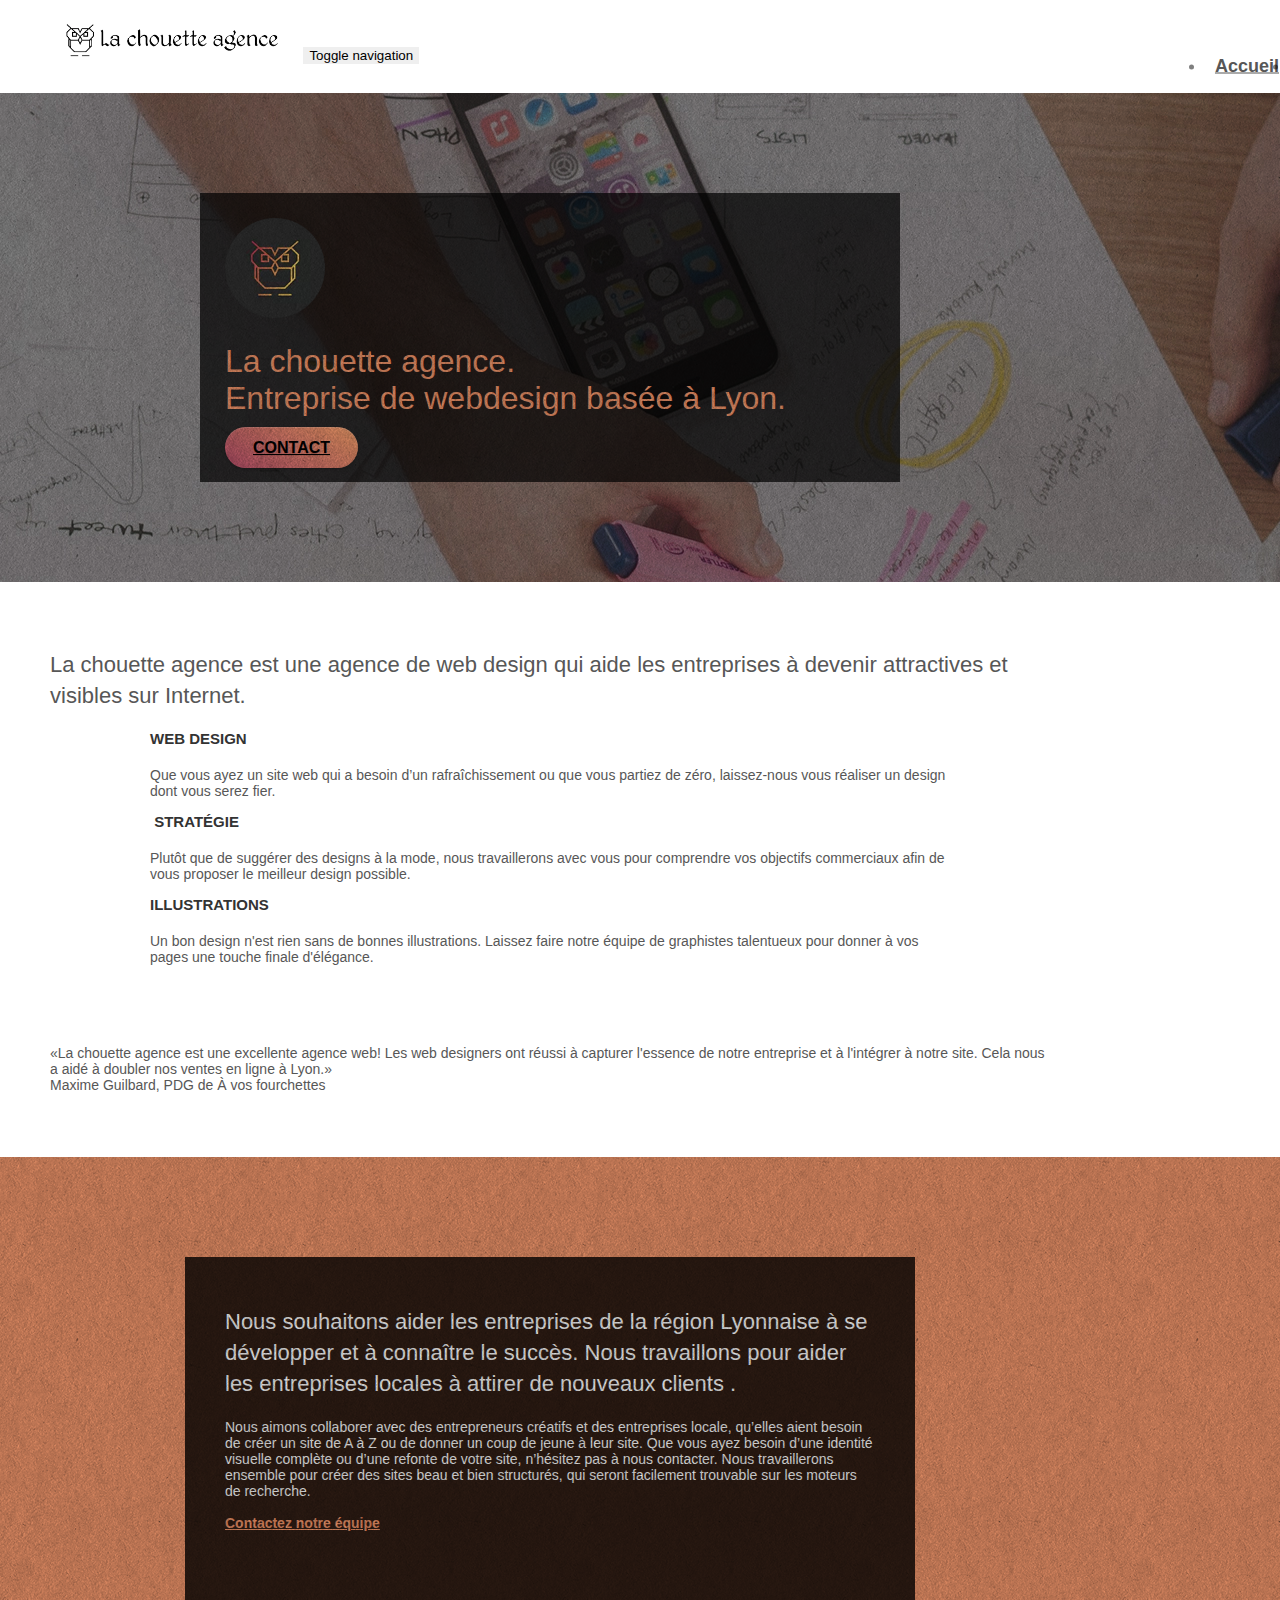
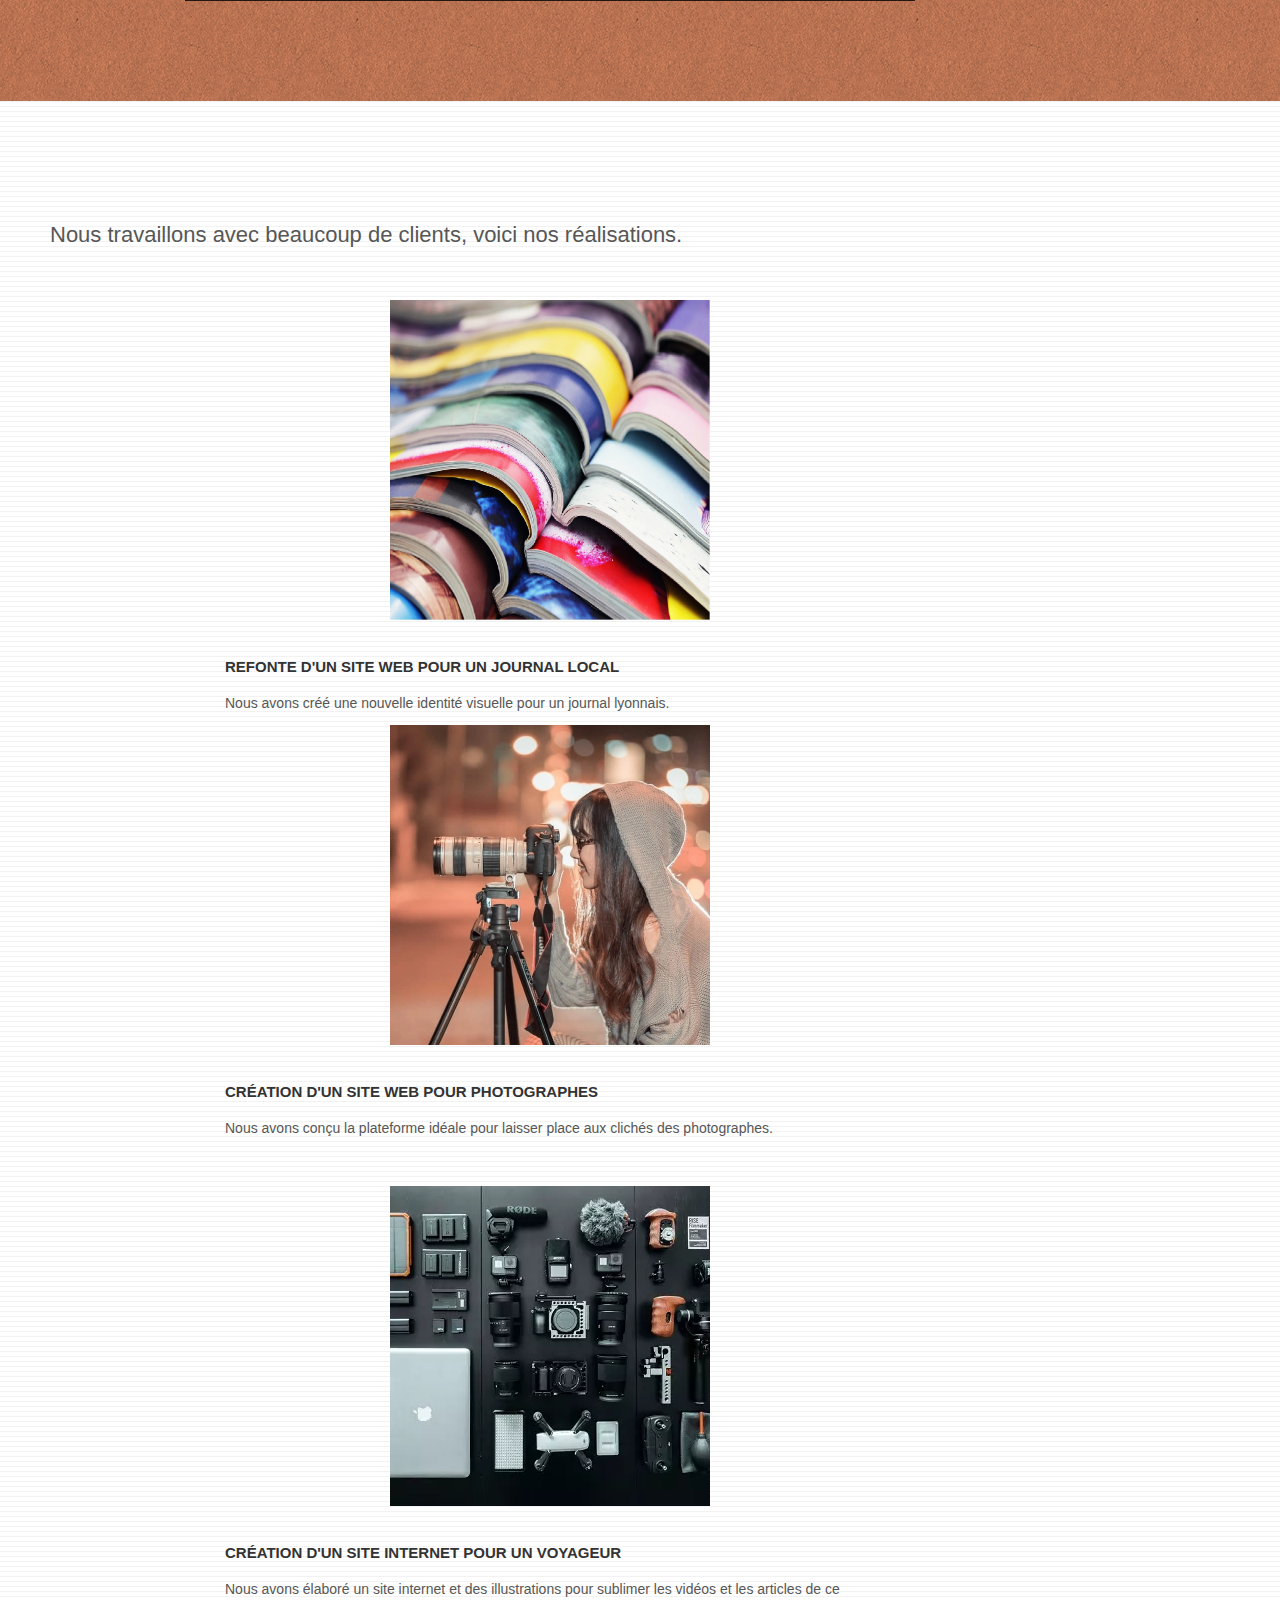
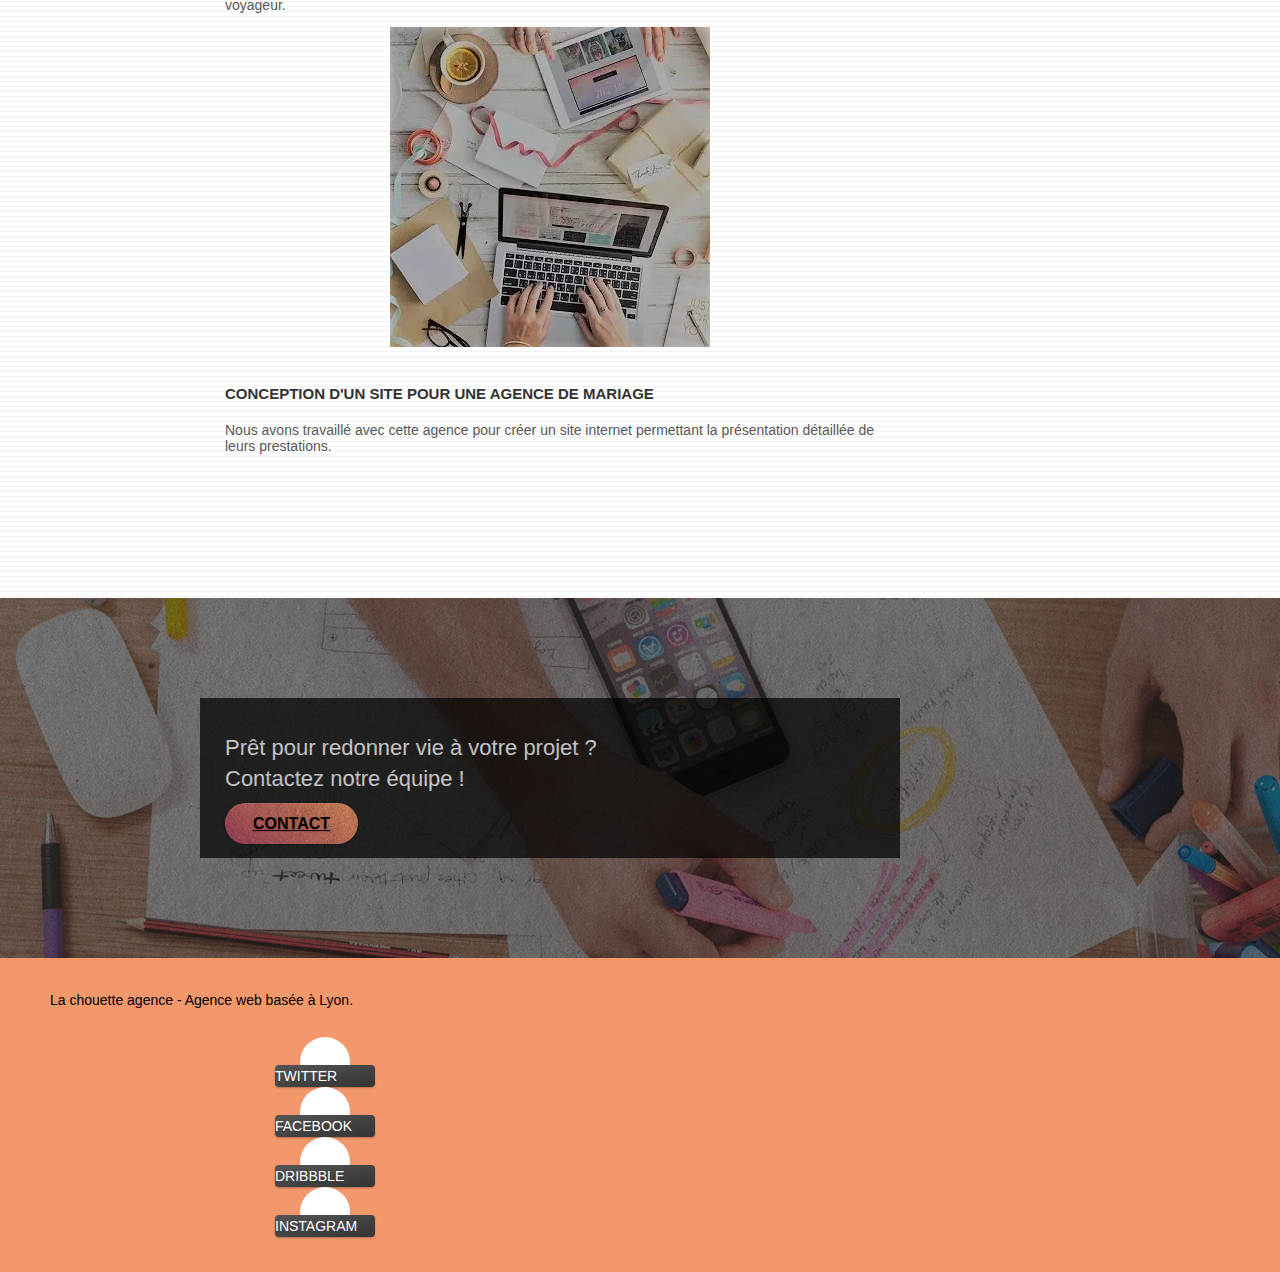
==== index.html @ fd5e4d11 "Modification icone de scroll" ====
<!doctype html>
<html lang="fr">
<head>
    <meta charset="utf-8">
    <meta name="keywords" content="seo, google, site web, site internet, agence design paris, agence design, agence design,agence design,agence design,agence design,agence design,agence design,agence design,agence design">
	<meta name="description" content="Notre agence aide les entreprises à devenir attractives et visibles sur Internet. Nous vous proposerons le meilleur design.">
    <meta name="viewport" content="width=device-width, initial-scale=1.0, viewport-fit=cover">
    <link rel="shortcut icon" type="image/png" href="favicon.jpg">
    
	<link rel="stylesheet" type="text/css" href="./css/bootstrap.min.css">
	<link rel="stylesheet" type="text/css" href="style.css">
	<link rel="stylesheet" type="text/css" href="./css/font-awesome.min.css">
	<link rel="stylesheet" type="text/css" href="./css/et-line.min.css">
	
    
	<script src="./js/jquery-2.1.0.min.js" defer></script>
	<script src="./js/bootstrap.min.js" defer></script>
	<script src="./js/blocs.min.js" defer></script>
	<script src="./js/jquery.touchSwipe.min.js" defer></script>
	<script src="./js/gmaps.min.js" defer></script>

    <title> Acceuil - La chouette agence - Agence de web design </title>

    
<!-- Analytics -->
 
<!-- Analytics END -->
    
</head>
<body>
<!-- Principal conteneur -->
<div class="page-container">

	<!-- bloc-0 -->
	<header>
		<div class="bloc bgc-white l-bloc " id="bloc-0">
			<div class="container bloc-sm">
		
				<nav class="navbar row">
					<div class="navbar-header">
						<a class="navbar-brand" href="index.html"><img src="img/la-chouette-agence.webp" alt="Logo de chouette et texte La chouette agence" height="40" /></a>
						<button id="nav-toggle" type="button" class="ui-navbar-toggle navbar-toggle" data-toggle="collapse" data-target=".navbar-1">
							<span class="sr-only">Toggle navigation</span><span class="icon-bar"></span><span class="icon-bar"></span><span class="icon-bar"></span>
						</button>
					</div>
					<div class="collapse navbar-collapse navbar-1 special-dropdown-nav">
						<ul class="site-navigation nav navbar-nav">
							<li>
								<a class="navbar-nav__items" href="index.html">Accueil</a>
							</li>
							<li>
								<a class="navbar-nav__items" href="contact.html">Contact</a>
							</li>
						</ul>
					</div>
				</nav>
			</div>
		</div>
	</header>  
	<!-- bloc-0 END -->

	<main>
		
			<!-- bloc-1-presentation -->
		<section class="bloc bgc-dark-slate-blue bg-banniere d-bloc bg-t-edge bloc-bg-texture texture-paper b-parallax" id="bloc-1-hero">
			<div class="container bloc-lg">
				<div class="row tight-width-whitespace dark-background">
					<div class="col-sm-12">
						<img src="img/logo.webp" class="center-block image-resize-mode" width="100" alt="Logo de chouette orange et jaune" />
						<h1 class="text-center hero-bloc-text tc-orange ">
							La chouette agence. <br> Entreprise de webdesign basée à Lyon.
						</h1>
						<div class="text-center">
							<a href="contact.html" class="btn btn-lg btn-clean btn-rd cta-hero btn-atomic-tangerine" id="cta-hero">Contact</a>
						</div>
					</div>
				</div>
			</div>
		</section>
		<!-- bloc-1-presentation END -->

		<!-- bloc-2-services -->
		<section class="bloc bgc-white l-bloc" id="bloc-2-services">
			<div class="container bloc-md">
				<div class="row">
					<div class="col-sm-12 text-center">
						<h2>La chouette agence est une agence de web design qui aide les entreprises à devenir attractives et visibles sur Internet.</h2>
					</div>
				</div>
				<div class="row voffset-lg med-width-whitespace">
					<div class="col-sm-4">
						<div class="text-center">
							<i class="et-icon-browser sm-shadow icon-dark-slate-blue icons icon-lg"></i>
						</div>
						<h3 class="mg-md text-center">
							Web design
						</h3>
						<p class="text-center ">
							Que vous ayez un site web qui a besoin d&rsquo;un rafraîchissement ou que vous partiez de zéro, laissez-nous vous réaliser un design dont vous serez fier.
						</p>
					</div>
					<div class="col-sm-4">
						<div class="text-center">
							<i class="et-icon-presentation sm-shadow icon-dark-slate-blue icons icon-lg"></i>
						</div>
						<h3 class="mg-md text-center">
							&nbsp;Stratégie
						</h3>
						<p class="text-center ">
							Plutôt que de suggérer des designs à la mode, nous travaillerons avec vous pour comprendre vos objectifs commerciaux afin de vous proposer le meilleur design possible.<br>
						</p>
					</div>
					<div class="col-sm-4">
						<div class="text-center">
							<i class="et-icon-edit sm-shadow icon-dark-slate-blue icons icon-lg"></i>
						</div>
						<h3 class="mg-md text-center">
							Illustrations
						</h3>
						<p class="text-center ">
							Un bon design n'est rien sans de bonnes illustrations. Laissez faire notre équipe de graphistes talentueux pour donner à vos pages une touche finale d'élégance.
						</p>
					</div>
				</div>
				<div class="row voffset-lg voffset">
					<div class="col-xs-12 col-md-8 col-md-offset-2 text-center">
							<p>
								<q>La chouette agence est une excellente agence web! Les web designers ont réussi à capturer l'essence de notre entreprise et à l'intégrer à notre site. Cela nous a aidé à doubler nos ventes en ligne à Lyon.</q><br>
								Maxime Guilbard, PDG de À vos fourchettes
							</p>
					</div>
				</div>
			</div>
		</section>
		<!-- bloc-2-services END -->

		<!-- bloc-3-what-i-do -->
		<section class="bloc tc-white bgc-atomic-tangerine bg-presentation d-bloc bloc-bg-texture texture-paper b-parallax" id="bloc-3-what-i-do">
			<div class="container bloc-lg">
				<div class="row tight-width-whitespace black-background">
					<div class="col-sm-12">
						<h2 class="mg-md text-center tc-white">
							Nous souhaitons aider les entreprises de la région Lyonnaise à se développer et à connaître le succès. Nous travaillons pour aider les entreprises locales à attirer de nouveaux clients .<br>
						</h2>
						<p class="text-center white">
							Nous aimons collaborer avec des entrepreneurs créatifs et des entreprises locale, qu’elles aient besoin de créer un site de A à Z ou de donner un coup de jeune à leur site. Que vous ayez besoin d’une identité visuelle complète ou d’une refonte de votre site, n’hésitez pas à nous contacter. Nous travaillerons ensemble pour créer des sites beau et bien structurés, qui seront facilement trouvable sur les moteurs de recherche. <br><br>
							<a class="ltc-white bold-link contact-link" href="contact.html">Contactez notre équipe</a><br>
						</p>
					</div>
				</div>
			</div>
		</section>
		<!-- bloc-3-what-i-do END -->

		<!-- bloc-4-portfolio -->
		<section class="bloc bgc-white bg-lines-h2-bg bg-repeat l-bloc" id="bloc-4-portfolio">
			<div class="container bloc-lg">
				<div class="row">
					<div class="col-sm-12 text-center">
						<h2>Nous travaillons avec beaucoup de clients, voici nos réalisations.</h2>
					</div>
				</div>
				<div class="row tight-width-whitespace portfolio-row">
					<div class="col-sm-6">
						<a href="#" data-lightbox="img/livres-ouverts.webp" data-gallery-id="gallery-1" data-caption="Refonte d'un site web pour un journal local" data-frame="snapshot-lb"><img src="img/livres-ouverts.webp" alt="Livres ouverts de différentes couleurs" class="img-responsive portfolio-thumb" /></a>
						<h3 class="mg-md text-center">
							Refonte d'un site web pour un journal local
						</h3>
						<p class="text-center">
							Nous avons créé une nouvelle identité visuelle pour un journal lyonnais.
						</p>
					</div>
					<div class="col-sm-6">
						<a href="#" data-lightbox="img/photographe.webp" data-gallery-id="gallery-1" data-caption="Création d'un site web pour photographes" data-frame="snapshot-lb"><img src="img/photographe.webp" class="img-responsive portfolio-thumb" alt="Femme en train de prendre une photo avec un trépied" /></a>
						<h3 class="mg-md text-center">
							Création d'un site web pour photographes
						</h3>
						<p class="text-center">
							Nous avons conçu la plateforme idéale pour laisser place aux clichés des photographes.
						</p>
					</div>
				</div>
				<div class="row tight-width-whitespace portfolio-row">
					<div class="col-sm-6">
						<a href="#" data-lightbox="img/materiel-photo.webp" data-gallery-id="gallery-1" data-caption="Création d'un site internet pour un voyageur" data-frame="snapshot-lb"><img src="img/materiel-photo.webp" class="img-responsive portfolio-thumb" alt="Matériel de photographie posé sur une table noire"/></a>
						<h3 class="mg-md text-center">
							Création d'un site internet pour un voyageur
						</h3>
						<p class="text-center">
							Nous avons élaboré un site internet et des illustrations pour sublimer les vidéos et les articles de ce voyageur.
						</p>
					</div>
					<div class="col-sm-6">
						<a href="#" data-lightbox="img/preparation-mariage.webp" data-gallery-id="gallery-1" data-caption="Conception d'un site pour une agence de mariage" data-frame="snapshot-lb"><img src="img/preparation-mariage.webp" class="img-responsive portfolio-thumb" alt="Ordinateur et tablette posés sur une table avec des enveloppes, du papier et des ciseaux" /></a>
						<h3 class="mg-md text-center">
							Conception d'un site pour une agence de mariage
						</h3>
						<p class="text-center">
							Nous avons travaillé avec cette agence pour créer un site internet permettant la présentation détaillée de leurs prestations.
						</p>
					</div>
				</div>
			</div>
		</section>
		<!-- bloc-4-portfolio END -->

		<!-- bloc-5-cta -->
		<section class="bloc bgc-dark-slate-blue bg-banniere d-bloc bloc-bg-texture texture-paper" id="bloc-5-cta">
			<div class="container bloc-lg">
				<div class="row row-cta">
					<h2 class="mg-md text-center tc-white">
						Prêt pour redonner vie à votre projet ?<br>Contactez notre équipe !
					</h2>
					<div class="col-sm-12 text-center">
						<a href="contact.html" class="btn btn-atomic-tangerine btn-clean btn-rd btn-lg cta-hero">Contact</a>
					</div>
				</div>
			</div>
		</section>
		<!-- bloc-5-cta END -->
	</main>

	<!-- ScrollToTop Button -->
		<a class="bloc-button btn btn-d scrollToTop" onclick="scrollToTarget('1')"><i class="fa fa-chevron-up"></i></a>
	<!-- ScrollToTop Button END-->

	<!-- Footer - bloc-8 -->
	<footer class="bloc bgc-atomic-tangerine d-bloc" id="bloc-8">
		<div class="container bloc-sm">
			<div class="row">
				<div class="col-sm-12">
					<p class="text-center black">
						La chouette agence - Agence web basée à Lyon.<br>
					</p>
					<div class="row row-no-gutters social">
						<div class="col-sm-3">
							<div class="text-center">
								<a class="social" href="index.html">
									<div class="badge twit">
										<div class="badge__circle">
											<i class="fa fa-twitter"></i>
										</div>
										<p class="badge__text">TWITTER</p>
									</div>
								</a>
							</div>
						</div>
						<div class="col-sm-3">
							<div class="text-center">
								<a class="social" href="index.html">
									<div class="badge facb">
										<div class="badge__circle">
											<i class="fa fa-facebook"></i>
										</div>
										<p class="badge__text">FACEBOOK</p>
									</div>
								</a>
							</div>
						</div>
						<div class="col-sm-3">
							<div class="text-center">
								<a class="social" href="index.html">
									<div class="badge drib">
										<div class="badge__circle">
											<i class="fa fa-dribbble"></i>
										</div>
										<p class="badge__text">DRIBBBLE</p>
									</div>
								</a>
							</div>
						</div>
						<div class="col-sm-3">
							<div class="text-center">
								<a class="social" href="index.html">
									<div class="badge snap">
										<div class="badge__circle">
											<i class="fa fa-instagram"></i>
										</div>
										<p class="badge__text">INSTAGRAM</p>
									</div>
								</a>
							</div>
						</div>						
					</div>
				</div>
			</div>
		</div>
	</footer>
	<!-- Footer - bloc-8 END -->

</div>
<!-- Principal conteneur END -->
    

</body>
</html>
---- style.css ----
body {
    margin: 0;
    padding: 0;
    background: #FFF;
    overflow-x: hidden;
    -webkit-font-smoothing: antialiased;
    -moz-osx-font-smoothing: grayscale;
}


a,
button {
    transition: all .3s ease-in-out;
    outline: none!important;
}

a:hover {
    text-decoration: none;
    cursor: pointer;
}

#page-loading-blocs-notifaction {
    position: fixed;
    top: 0;
    bottom: 0;
    width: 100%;
    z-index: 100000;
    background: #FFFFFF url("img/pageload-spinner.gif") no-repeat center center;
}

.bloc {
    width: 100%;
    clear: both;
    background: 50% 50% no-repeat;
    padding: 0 50px;
    -webkit-background-size: cover;
    -moz-background-size: cover;
    -o-background-size: cover;
    background-size: cover;
    position: relative;
}

.bloc .container {
    padding-left: 0;
    padding-right: 0;
}

.bloc-lg {
    padding: 100px 50px;
}

.bloc-md {
    padding: 50px;
}

.bloc-sm {
    padding: 20px 50px;
}

.bg-center,
.bg-l-edge,
.bg-r-edge,
.bg-t-edge,
.bg-b-edge,
.bg-tl-edge,
.bg-bl-edge,
.bg-tr-edge,
.bg-br-edge,
.bg-repeat {
    -webkit-background-size: auto!important;
    -moz-background-size: auto!important;
    -o-background-size: auto!important;
    background-size: auto!important;
}

.bg-repeat {
    background: repeat;
}

.bg-t-edge {
    background: top no-repeat;
}

.bloc-bg-texture::before {
    content: "";
    background-size: 2px 2px;
    position: absolute;
    top: 0;
    bottom: 0;
    left: 0;
    right: 0;
}

.texture-paper::before {
    background: url("img/texture-paper.webp");
    background-size: 280px 280px;
}

.b-parallax {
    background-attachment: fixed;
}

.d-bloc {
    color: rgba(255, 255, 255, .7);
}

.d-bloc button:hover {
    color: rgba(255, 255, 255, .9);
}

.d-bloc .icon-round,
.d-bloc .icon-square,
.d-bloc .icon-rounded,
.d-bloc .icon-semi-rounded-a,
.d-bloc .icon-semi-rounded-b {
    border-color: rgba(255, 255, 255, .9);
}

.d-bloc .divider-h span {
    border-color: rgba(255, 255, 255, .2);
}

.d-bloc .a-btn,
.d-bloc .navbar a,
.d-bloc .navbar-brand,
.d-bloc a .icon-sm,
.d-bloc a .icon-md,
.d-bloc a .icon-lg,
.d-bloc a .icon-xl,
.d-bloc h1 a,
.d-bloc h2 a,
.d-bloc h3 a,
.d-bloc h4 a,
.d-bloc h5 a,
.d-bloc h6 a,
.d-bloc p a {
    color: rgba(255, 255, 255, .6);
}

.d-bloc .a-btn:hover,
.d-bloc .navbar a:hover,
.d-bloc .navbar-brand:hover,
.d-bloc a:hover .icon-sm,
.d-bloc a:hover .icon-md,
.d-bloc a:hover .icon-lg,
.d-bloc a:hover .icon-xl,
.d-bloc h1 a:hover,
.d-bloc h2 a:hover,
.d-bloc h3 a:hover,
.d-bloc h4 a:hover,
.d-bloc h5 a:hover,
.d-bloc h6 a:hover,
.d-bloc p a:hover {
    color: rgba(255, 255, 255, 1);
}

.d-bloc .navbar-toggle .icon-bar {
    background: rgba(255, 255, 255, 1);
}

.d-bloc .btn-wire,
.d-bloc .btn-wire:hover {
    color: rgba(255, 255, 255, 1);
    border-color: rgba(255, 255, 255, 1);
}

.d-bloc .panel {
    color: rgba(0, 0, 0, .5);
}

.d-bloc .panel button:hover {
    color: rgba(0, 0, 0, .7);
}

.d-bloc .panel icon {
    border-color: rgba(0, 0, 0, .7);
}

.d-bloc .panel .divider-h span {
    border-color: rgba(0, 0, 0, .1);
}

.d-bloc .panel .a-btn {
    color: rgba(0, 0, 0, .6);
}

.d-bloc .panel .a-btn:hover {
    color: rgba(0, 0, 0, 1);
}

.d-bloc .panel .btn-wire,
.d-bloc .panel .btn-wire:hover {
    color: rgba(0, 0, 0, .7);
    border-color: rgba(0, 0, 0, .3);
}

.d-bloc .panel,
.l-bloc {
    color: rgba(0, 0, 0, .5);
}

.d-bloc .panel button:hover,
.l-bloc button:hover {
    color: rgba(0, 0, 0, .7);
}

.l-bloc .icon-round,
.l-bloc .icon-square,
.l-bloc .icon-rounded,
.l-bloc .icon-semi-rounded-a,
.l-bloc .icon-semi-rounded-b {
    border-color: rgba(0, 0, 0, .7);
}

.d-bloc .panel .divider-h span,
.l-bloc .divider-h span {
    border-color: rgba(0, 0, 0, .1);
}

.d-bloc .panel .a-btn,
.l-bloc .a-btn,
.l-bloc .navbar a,
.l-bloc .navbar-brand,
.l-bloc a .icon-sm,
.l-bloc a .icon-md,
.l-bloc a .icon-lg,
.l-bloc a .icon-xl,
.l-bloc h1 a,
.l-bloc h2 a,
.l-bloc h3 a,
.l-bloc h4 a,
.l-bloc h5 a,
.l-bloc h6 a,
.l-bloc p a {
    color: rgba(0, 0, 0, .6);
}

.d-bloc .panel .a-btn:hover,
.l-bloc .a-btn:hover,
.l-bloc .navbar a:hover,
.l-bloc .navbar-brand:hover,
.l-bloc a:hover .icon-sm,
.l-bloc a:hover .icon-md,
.l-bloc a:hover .icon-lg,
.l-bloc a:hover .icon-xl,
.l-bloc h1 a:hover,
.l-bloc h2 a:hover,
.l-bloc h3 a:hover,
.l-bloc h4 a:hover,
.l-bloc h5 a:hover,
.l-bloc h6 a:hover,
.l-bloc p a:hover {
    color: rgba(0, 0, 0, 1);
}

.l-bloc .navbar-toggle .icon-bar {
    color: rgba(0, 0, 0, .6);
}

.d-bloc .panel .btn-wire,
.d-bloc .panel .btn-wire:hover,
.l-bloc .btn-wire,
.l-bloc .btn-wire:hover {
    color: rgba(0, 0, 0, .7);
    border-color: rgba(0, 0, 0, .3);
}

.voffset {
    margin-top: 30px;
}

.voffset-lg {
    margin-top: 80px;
}

.row-no-gutters {
    margin-right: 0;
    margin-left: 0;
}

.row.row-no-gutters > [class^="col-"],
.row.row-no-gutters > [class*=" col-"] {
    padding-right: 0;
    padding-left: 0;
}

#bloc-1-hero h1 {
    font-size: 32px;
}

.navbar {
    margin-bottom: 0;
    z-index: 1;
}

.navbar-brand {
    position: relative;
    height: auto;
    padding: 3px 15px;
    font-size: 25px;
    font-weight: normal;
    font-weight: 600;
    line-height: 44px;
}

.navbar-nav__items{
    margin: 0 10px;
    transition: transform .4s ease;
    font-size: 18px;
    font-weight: bold;
}

.navbar-brand::before, .navbar-nav__items::before {
    content: "";
    display: block;
    position: absolute;
    height: 3px;
    right: 0; bottom: 0; left: 0;
    background: linear-gradient(34deg, rgba(189,81,110,1) 0%, rgba(243,151,108,1) 50%, rgba(248,222,128,1) 100%);
    z-index: -1;
    transform: scaleX(0);
    transform-origin: bottom right;
    transition: transform .4s ease;
}

.navbar-nav__items::before {
    bottom: 8px;
}

.navbar-brand:hover.navbar-brand::before, .navbar-nav__items:hover.navbar-nav__items::before, .navbar-brand:focus.navbar-brand::before, .navbar-nav__items:focus.navbar-nav__items::before {
    transform: scaleX(1);
    transform-origin: bottom left;
}

.navbar-brand:hover, .navbar-nav__items:hover, .navbar-brand:focus, .navbar-nav__items:focus {
    transform: scale(1.08);
}

.navbar-brand img {
    max-height: 200px;
    margin: 0 5px 0 0;
    display: inline;
}

.navbar-brand img[src$=svg] {
    min-width: 100px;
}

.nav-center .navbar-brand img {
    margin: 0;
}

.navbar .nav {
    padding-top: 2px;
    margin-right: -16px;
    float: right;
    z-index: 1;
}

.nav > li {
    float: left;
    margin-top: 4px;
    font-size: 16px;
}

.navbar-nav .open .dropdown-menu > li > a {
    text-align: inherit;
}

.nav > li a:hover,
.nav > li a:focus {
    background: transparent;
}

.navbar-toggle {
    margin: 10px 10px 0 0;
    border: 0px;
}

.navbar-toggle:hover {
    background: transparent!important;
}

.navbar-toggle .icon-bar {
    background-color: rgba(0, 0, 0, .5);
    width: 26px;
}

.nav-invert .navbar .nav {
    float: left;
}

.nav-invert .navbar-header,
.nav-invert .navbar-brand {
    float: right;
    position: relative;
    z-index: 2;
}

@media (min-width: 768px) {
    .site-navigation {
        position: absolute;
        top: 50%;
        right: 20px;
        transform: translate(0, -50%);
        -webkit-transform: translateY(-50%);
    }
    .nav > li .dropdown-menu a,
    .nav > li .dropdown-menu a:hover {
        color: #484848;
    }
    .nav-invert .site-navigation {
        left: 0;
        right: 0;
    }
    .nav-center {
        text-align: center;
    }
    .nav-center .navbar-header {
        width: 100%;
    }
    .nav-center .navbar-header,
    .nav-center .navbar-brand,
    .nav-center .nav > li {
        float: none;
        display: inline-block;
    }
    .nav-center .site-navigation {
        position: relative;
        width: 100%;
        right: 0;
        margin-right: 0px;
        margin-top: 20px;
    }
    .nav-center.mini-nav .navbar-toggle {
        float: none;
        margin: 10px auto 0;
    }
}

.nav > li > .dropdown a {
    background: none!important;
    display: block;
    padding: 14px 15px;
}

nav .caret {
    margin: 0 5px;
}

.dropdown-menu .dropdown-menu {
    top: -8px;
    left: 100%;
}

.dropdown-menu .dropmenu-flow-right {
    top: 100%;
    left: 0;
    margin-left: -1px;
    border-top-left-radius: 0;
    border-top-right-radius: 0;
}

.dropdown-menu .dropdown span {
    border: 4px solid black;
    border-top-color: transparent;
    border-right-color: transparent;
    border-bottom-color: transparent;
    margin: 6px -5px 0 0!important;
    float: right;
}

.mg-md {
    margin-top: 10px;
    margin-bottom: 20px;
}

.mg-lg {
    margin-top: 10px;
    margin-bottom: 40px;
}

.btn {
    margin: 0 5px 5px 0;
}

.btn.pull-right {
    margin: 0 0 5px 5px;
}

.btn-d,
.btn-d:hover,
.btn-d:focus {
    color: #FFF;
    background: rgba(0, 0, 0, .3);
}

button {
    outline: none!important;
}

.btn-rd {
    border-radius: 40px;
}

.btn-clean {
    border: 1px solid rgba(0, 0, 0, .08);
    border-bottom-color: rgba(0, 0, 0, .1);
    text-shadow: 0 1px 0 rgba(0, 0, 1, .1);
    box-shadow: 0 1px 3px rgba(0, 0, 1, .25), inset 0 1px 0 0 rgba(255, 255, 255, .15);
}

.icon-md {
    font-size: 30px!important;
}

.icon-lg {
    font-size: 60px!important;
}

.sm-shadow {
    text-shadow: 0 1px 2px rgba(0, 0, 0, .3);
}

.panel-sq,
.panel-sq .panel-heading,
.panel-sq .panel-footer {
    border-radius: 0;
}

.panel-rd {
    border-radius: 30px;
}

.panel-rd .panel-heading {
    border-radius: 29px 29px 0 0;
}

.panel-rd .panel-footer {
    border-radius: 0 0 29px 29px;
}

.form-control {
    border-color: rgba(0, 0, 0, .1);
    box-shadow: none;
}

.scrollToTop {
    position: relative;
    width: 40px;
    height: 40px;
    position: fixed;
    bottom: 20px;
    right: 20px;
    opacity: 0;
    z-index: 500;
    background-color: black;
    transition: all .3s ease-in-out;
}

.scrollToTop:hover {
    border: 2px solid #f3976c;
    border-radius: 50%;
    background-color: black;
}

.scrollToTop i{
    margin-top: 6px;
    color: #f3976c;
}

.scrollToTop:hover i{
    transform: scale(1.3);
}


.showScrollTop {
    font-size: 14px;
    opacity: 1;
}

a[data-lightbox] {
    position: relative;
    display: block;
    text-align: center;
}

a[data-lightbox]:hover::before {
    content: "+";
    font-family: "HelveticaNeue-Light", "Helvetica Neue Light", "Helvetica Neue", Helvetica, Arial;
    font-size: 32px;
    width: 50px;
    height: 50px;
    margin-left: -25px;
    border-radius: 50%;
    background: rgba(0, 0, 0, .6);
    color: #FFF;
    font-weight: 100;
    z-index: 1;
    position: absolute;
    top: 50%;
    transform: translateY(-50%);
    -webkit-transform: translateY(-50%);
}

a[data-lightbox]:hover img {
    opacity: 0.6;
    -webkit-animation-fill-mode: none;
    animation-fill-mode: none;
}

#lightbox-modal {
    display: flex;
    align-items: center;
}

#lightbox-modal .modal-dialog {
    width: 90%;
    max-width: 900px;
    margin: 0 auto 0;
}

#lightbox-modal .modal-dialog img {
    max-height: 90vh;
    margin: 0 auto;
}

.lightbox-caption {
    padding: 20px;
    color: #FFF;
    background: rgba(0, 0, 0, .5);
    position: absolute;
    left: 15px;
    right: 15px;
    bottom: 5px;
}

.close-lightbox {
    color: #FFF;
    font-size: 30px;
    position: absolute;
    top: 20px;
    right: 20px;
    z-index: 20;
    background: rgba(0, 0, 0, .5);
    border: none;
    line-height: 30px;
    padding: 0 9px 5px;
    opacity: 0.3;
}

.close-lightbox:hover,
.next-lightbox:hover,
.prev-lightbox:hover {
    opacity: 1.0;
    color: #FFF;
}

.next-lightbox,
.prev-lightbox {
    font-size: 20px;
    color: rgba(255, 255, 255, .9);
    background: rgba(0, 0, 0, .5);
    transition: all .2s ease-in-out;
    position: absolute;
    top: 45%;
    z-index: 1;
    opacity: 0.4;
}

.next-lightbox {
    padding: 6px 8px 1px 13px;
    right: 25px;
}

.prev-lightbox {
    padding: 6px 13px 1px 10px;
    left: 25px;
}

.snapshot-lb .modal-body {
    padding-bottom: 45px;
}

.snapshot-lb .lightbox-caption {
    padding: 0;
    color: rgba(0, 0, 0, .5);
    background: none;
}

h1,
h2,
h3,
h4,
h5,
h6,
p,
label,
.btn,
a {
    font-family: "helvetica";
    font-weight: 400;
    color: #575757!important;
}

.container {
    max-width: 1000px;
}

.hero-bloc-text {
    font-size: 38px;
}

.hero-bloc-text-sub {
    font-size: 36px;
}

.statement-bloc-text {
    line-height: 26px;
    font-style: italic;
    font-size: 20px;
    text-align: center;
    font-weight: lighter;
    max-width: 520px;
    margin: auto auto auto auto;
}

p {
    font-size: 14px;
}

.tight-width-whitespace {
    max-width: 650px;
    margin: auto auto auto auto;
}

.dark-background, .row-cta {
    background-color: rgba(0, 0, 0, .7);
    padding: 25px;
}

.row-cta {

    max-width: 650px;
    margin-right: auto;
    margin-left: auto;
}

.h1 {
    font-size: 20px;
    font-family: "Open Sans";
}

.cta-hero {
    margin-top: 22px;
    color: #FFFFFF!important;
    text-transform: uppercase;
    padding: 12px 28px 12px 28px;
    font-size: 16px;
    font-weight: 700;
}

.social {
    max-width: 500px;
    padding: 15px 0;
    margin: auto auto auto auto;
}

h2 {
    font-size: 22px;
    line-height: 1.4em;
}

h3 {
    font-size: 15px;
    text-transform: uppercase;
    font-weight: 700;
    color: #333333!important;
}

.med-width-whitespace {
    max-width: 800px;
    margin: auto auto auto auto;
    box-shadow: 0px 0px 0px #000000;
}

h1 {
    color: #333333!important;
}

h4 {
    color: #333333!important;
}

.icons {
    margin-bottom: 14px;
    margin-top: 24px;
}

.white {
    color: #FFFFFF!important;
}

.black {
    color: rgb(0, 0, 0)!important;
}

/* Modif taille des images */
.portfolio-thumb {
    width: 100%;
    max-width: 320px;
    margin-bottom: 24px;
    margin-right: auto;
    margin-left: auto;
}

.portfolio-row {
    margin-bottom: 44px;
    margin-top: 50px;
}

.avatar {
    box-shadow: 0px 4px 9px rgba(0, 0, 0, 0.3);
}

.black-background {
    background-color: rgba(0, 0, 0, .8);
    padding: 40px 40px 40px 40px;
}

.bold-link {
    font-weight: 900;
    text-decoration: underline!important;
}

.bgc-white {
    background-color: #FFFFFF;
}

.bgc-dark-slate-blue {
    background-color: #364577;
}

.bgc-atomic-tangerine {
    background-color: #F3976C;
}

.tc-white {
    color: #FFF !important;
}

.tc-orange {
    color: #F3976C!important;
}

.btn-atomic-tangerine {
    border: none;
    background: linear-gradient(34deg, rgba(189,81,110,1), rgba(243,151,108,1), rgba(248,222,128,1));
    background-size: 200%;
    background-position: left center;
    color: rgb(0, 0, 0)!important;
    transition: all 0.5s;
}

.btn-atomic-tangerine:hover, .btn-atomic-tangerine:focus {
    background-position: right center;
    color: rgb(0, 0, 0)!important;
    transform: scale(1.08);
}

.ltc-white {
    color: #FFFFFF!important;
}

.ltc-white:hover {
    color: #cccccc!important;
}

.ltc-atomic-tangerine {
    color: #F3976C!important;
}

.ltc-atomic-tangerine:hover {
    color: #c27956!important;
}

.icon-dark-slate-blue {
    color: #364577!important;
    border-color: #364577!important;
}

.bg-dots-bg {
    background-image: url("img/dots-bg.webp");
}

.bg-lines-h2-bg {
    background-image: url("img/lines-h2-bg.webp");
}

.bg-banniere {
    background-image: url("img/la-chouette-agence-banniere.webp");
}

.bg-presentation {
    background-image: url("img/image-de-presentation.webp");
}

.contact-link {
    color: #F3976C!important;
    display: block;
}

.contact-link:hover, .contact-link:focus {
    transform: scale(1.08);
    color: #f8de80!important;
}

.icon-social {
    color: #000000!important;
    border:  1px solid #FFFFFF;
}


 /* Ajouts */

 .badge {
	position: relative;
    padding: 0;
	width: 50px;
	height: 50px;
    background-color: transparent;
	top: 0;
	transition: all 0.2s ease;
}

.badge:hover, .badge:focus {
		top: -10px;
        transform: scale(1.06);
	}

.badge__circle {
    width: 50px;
    height: 50px;
    background: #ffffff;
    border-radius: 50%;
}
    
.badge i {
    margin-top: 8px;
    font-size: 2em;
}

.badge__text {
    position: absolute;
    bottom: -14px;
    padding: 3px 0;
    border-radius: 4px;
    width: 100px;
    color: #fff !important;
    left: 50%;
    transform: translateX(-50%);
    box-shadow: 0 1px 2px rgba(0, 0, 0, 0.27);
    text-shadow: 0 2px 2px rgba(0, 0, 0, 0.1);
    background: linear-gradient(to bottom right, #555 0%, #333 100%);
}

.drib {
	color: #dc306f;
}

.snap {
	color:  #4C5FD7;
}

.twit {
    color: #259af3;
}

.facb {
    color: #1c68c5;
}

.icon-md {
    display: none!important;
}

@media (max-width: 1024px) {
    .bloc {
        padding-left: 20px;
        padding-right: 20px;
    }
    .bloc.full-width-bloc,
    .bloc-tile-2.full-width-bloc .container,
    .bloc-tile-3.full-width-bloc .container,
    .bloc-tile-4.full-width-bloc .container {
        padding-left: 0;
        padding-right: 0;
    }
}

@media (max-width: 992px) and (min-width: 768px) {
    .navbar .nav {
        max-width: 80%
    }
    .nav-center.navbar .nav {
        max-width: 100%
    }
}

@media only screen and (min-device-width: 768px) and (max-device-width: 1024px) and (orientation: landscape) {
    .b-parallax {
        background-attachment: scroll;
    }
}

@media only screen and (min-device-width: 1024px) and (max-device-width: 1366px) and (-webkit-min-device-pixel-ratio: 1.5) {
    .b-parallax {
        background-attachment: scroll;
    }
}

@media (max-width: 991px) {
    .container {
        width: 100%;
    }
    .b-parallax {
        background-attachment: scroll;
    }
    .page-container,
    #hero-bloc {
        overflow-x: hidden;
        position: relative;
    }
    .bloc {
        padding-left: constant(safe-area-inset-left);
        padding-right: constant(safe-area-inset-right);
    }
    .bloc-group,
    .bloc-group .bloc {
        display: block;
        width: 100%;
    }
    .bloc-fill-screen .fill-bloc-top-edge,
    .bloc-fill-screen .fill-bloc-bottom-edge {
        padding: 0 20px;
        padding-left: constant(safe-area-inset-left);
        padding-right: constant(safe-area-inset-right);
    }
}

@media (max-width: 767px) {
    .page-container {
        overflow-x: hidden;
        position: relative;
    }
    h1,
    h2,
    h3,
    h4,
    h5,
    h6,
    p,
    #disqus_thread {
        padding-left: 10px!important;
        padding-right: 10px!important;
    }
    .b-parallax {
        background-attachment: scroll;
    }
    .navbar .nav {
        padding-top: 0;
        border-top: 1px solid rgba(0, 0, 0, .2);
        float: none!important;
    }
    .navbar.row {
        margin-left: 0;
        margin-right: 0;
    }
    .site-navigation {
        position: inherit;
        transform: none;
        -webkit-transform: none;
        -ms-transform: none;
    }
    .nav > li {
        margin-top: 0;
        border-bottom: 1px solid rgba(0, 0, 0, .1);
        background: rgba(0, 0, 0, .05);
        text-align: left;
        padding-left: 15px;
        width: 100%;
    }
    .nav > li:hover {
        background: rgba(0, 0, 0, .08);
    }
    .dropdown .dropdown a .caret {
        float: none;
        margin: 5px 0 0 10px!important;
        border: 4px solid black;
        border-bottom-color: transparent;
        border-right-color: transparent;
        border-left-color: transparent;
    }
    #hero-bloc .navbar .nav {
        background: rgba(0, 0, 0, .8);
    }
    #hero-bloc .navbar .nav a {
        color: rgba(255, 255, 255, .6);
    }
    .hero {
        padding: 50px 0;
    }
    .hero-nav {
        left: -1px;
        right: -1px;
    }
    .navbar-collapse {
        padding: 0;
        overflow-x: hidden;
        -webkit-box-shadow: none;
        box-shadow: none;
    }
    .navbar-brand img {
        max-height: 40px;
        width: auto;
    }
    .nav-invert .navbar-header {
        float: none;
        width: 100%;
    }
    .nav-invert .navbar-toggle {
        float: left;
        margin-left: 10px;
    }
    .bloc {
        padding-left: 0;
        padding-right: 0;
    }
    .bloc-xxl,
    .bloc-xl,
    .bloc-lg {
        padding: 40px 0;
    }
    .bloc-sm,
    .bloc-md {
        padding-left: 0;
        padding-right: 0;
    }
    .bloc-tile-2 .container,
    .bloc-tile-3 .container,
    .bloc-tile-4 .container,
    .bloc-fill-screen .fill-bloc-top-edge,
    .bloc-fill-screen .fill-bloc-bottom-edge {
        padding-left: 0;
        padding-right: 0;
    }
    .a-block {
        padding: 0 10px;
    }
    .btn-dwn {
        display: none;
    }
    .voffset {
        margin-top: 5px;
    }
    .voffset-md {
        margin-top: 20px;
    }
    .voffset-lg {
        margin-top: 30px;
    }
    form {
        padding: 5px;
    }
    .close-lightbox {
        display: inline-block;
    }
    .blocsapp-device-iphone5 {
        background-size: 216px 425px;
        padding-top: 60px;
        width: 216px;
        height: 425px;
    }
    .blocsapp-device-iphone5 img {
        width: 180px;
        height: 320px;
    }


    .badge__text {
        display: none;
    }

    .badge__circle {
        width: 40px;
        height: 40px;
        position: absolute;
        background: #fff;
        z-index: 10;
        border-radius: 50%;
        top: 50%;
        transform: translate(-50%, -50%);
        left: 50%;
    }

    .badge:hover, .badge:focus {
		top: 0px;
        transform: scale(1.2);
	}
}

@media (max-width: 400px) {
    .bloc {
        padding-left: 0;
        padding-right: 0;
    }
}

@media (max-width: 767px) {
    .bloc-mob-center-text {
        text-align: center;
    }
}
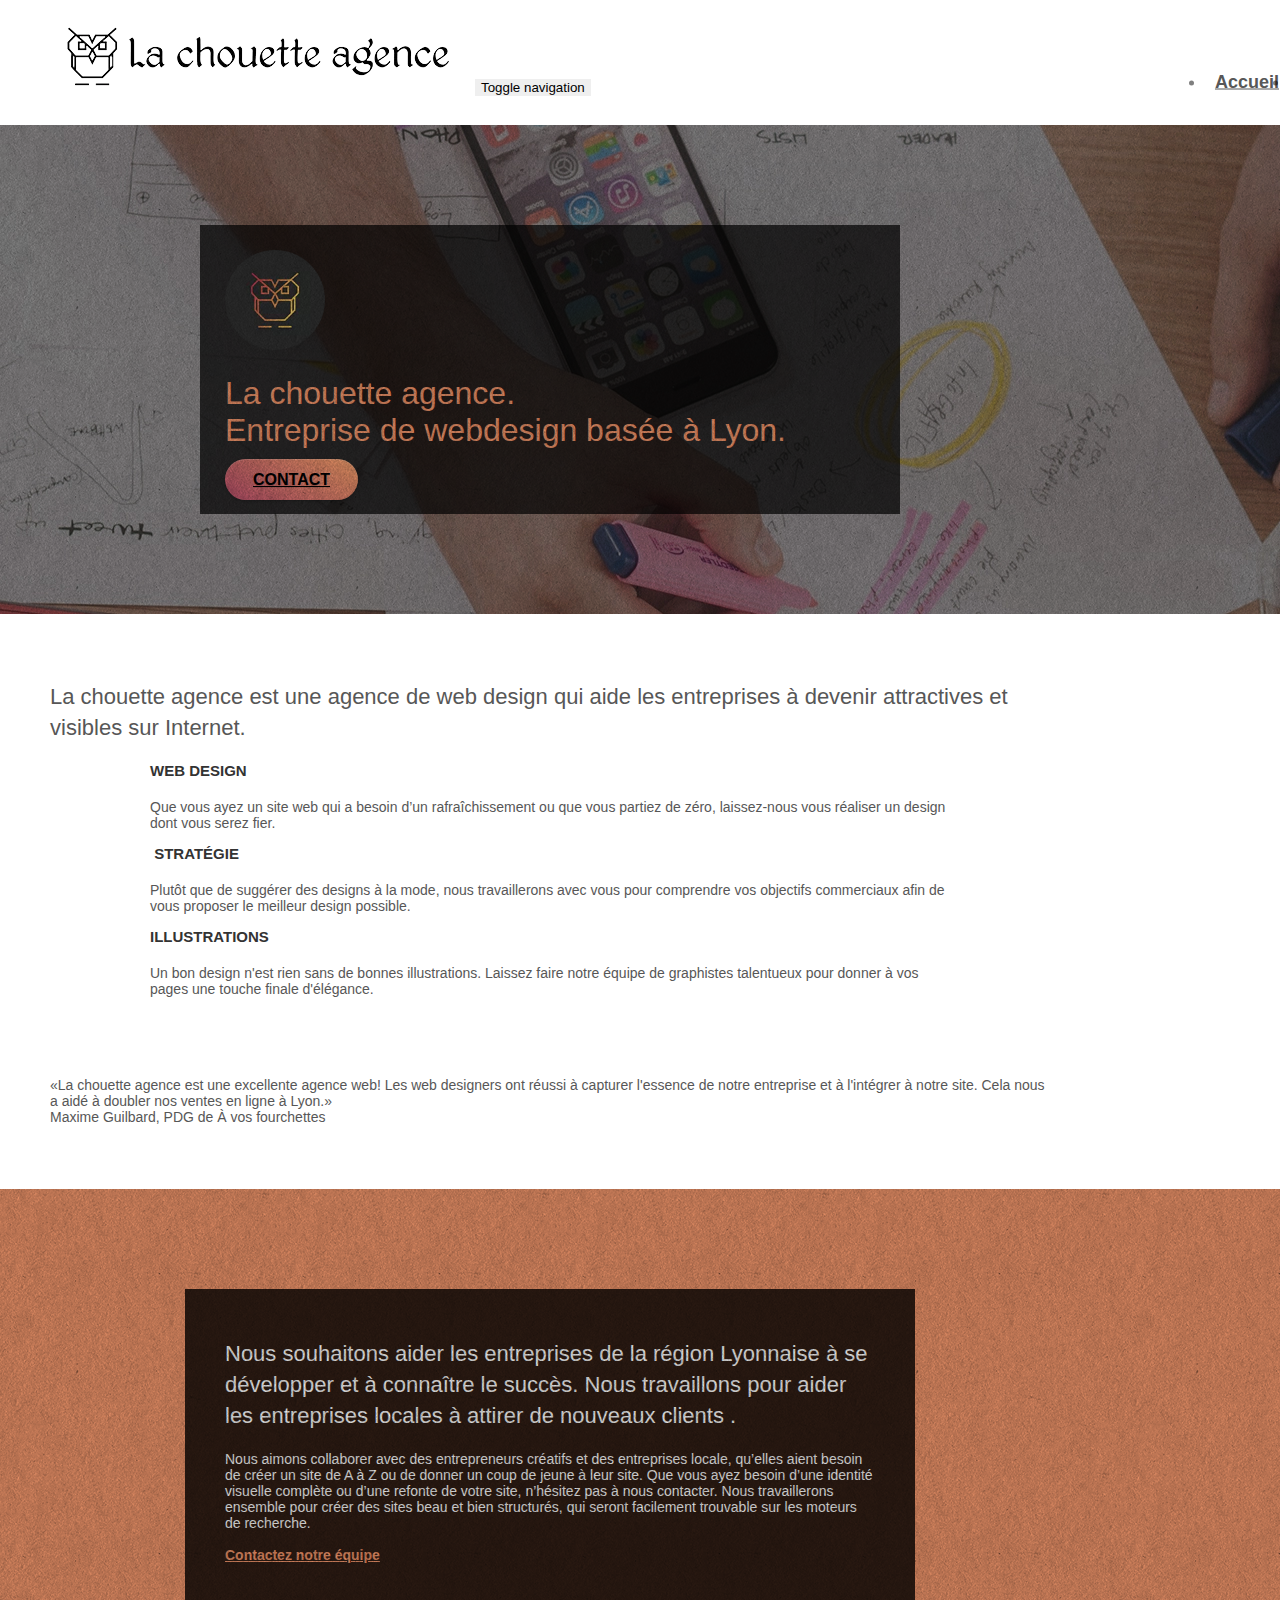
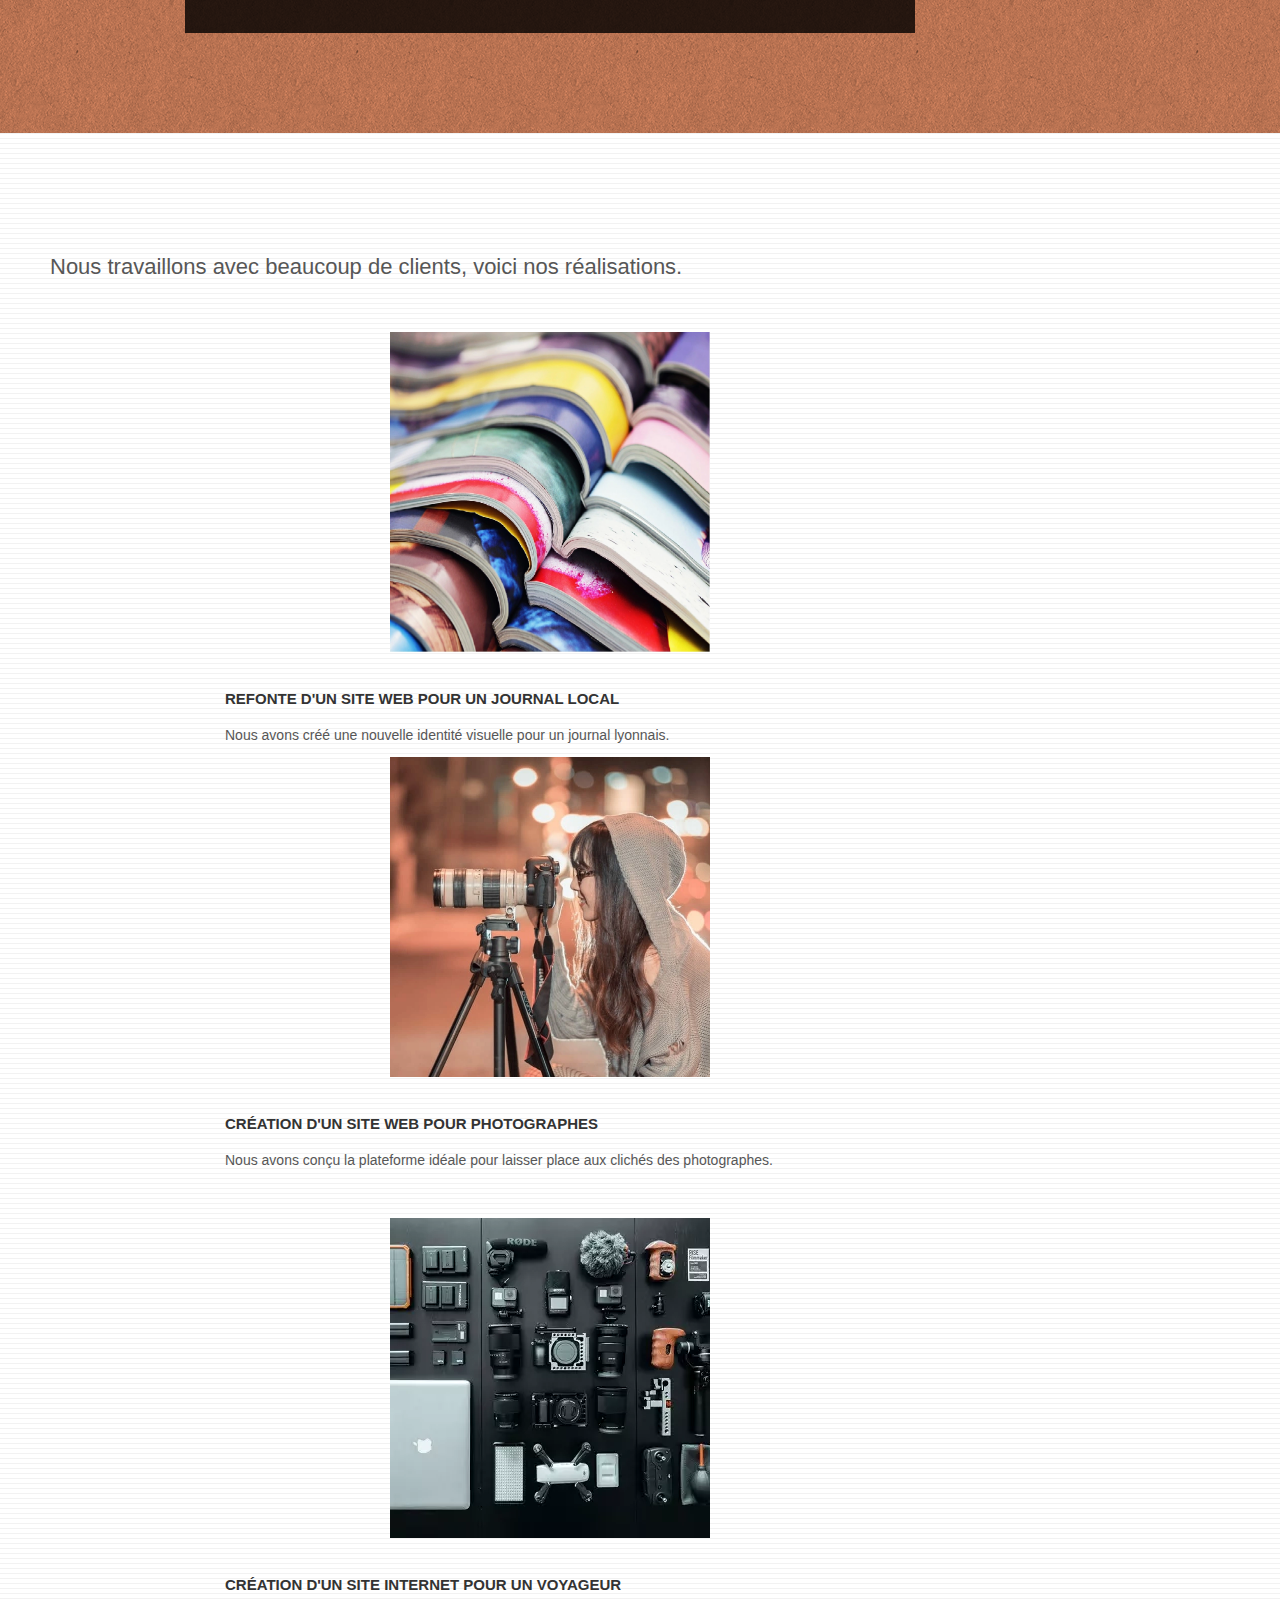
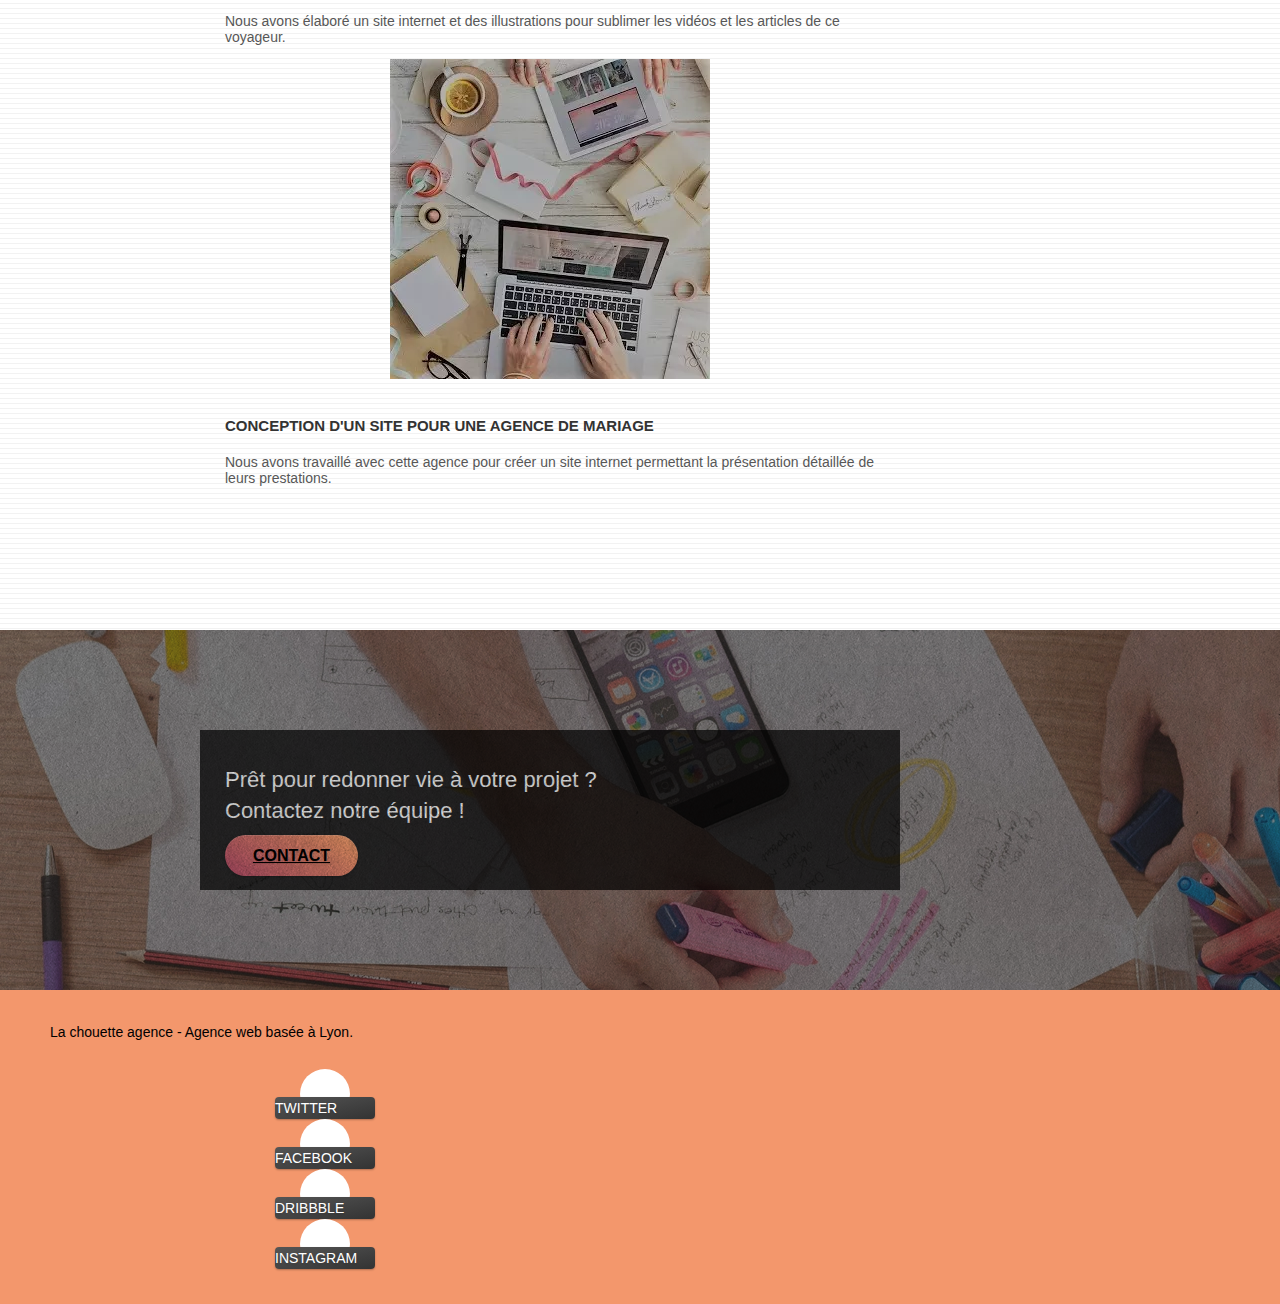
==== commit 41fe33b4: "Modification taille des images" ====
--- a/index.html
+++ b/index.html
@@ -6,13 +6,12 @@
 	<meta name="description" content="Notre agence aide les entreprises à devenir attractives et visibles sur Internet. Nous vous proposerons le meilleur design.">
     <meta name="viewport" content="width=device-width, initial-scale=1.0, viewport-fit=cover">
     <link rel="shortcut icon" type="image/png" href="favicon.jpg">
-    
+
 	<link rel="stylesheet" type="text/css" href="./css/bootstrap.min.css">
 	<link rel="stylesheet" type="text/css" href="style.css">
 	<link rel="stylesheet" type="text/css" href="./css/font-awesome.min.css">
 	<link rel="stylesheet" type="text/css" href="./css/et-line.min.css">
-	
-    
+	    
 	<script src="./js/jquery-2.1.0.min.js" defer></script>
 	<script src="./js/bootstrap.min.js" defer></script>
 	<script src="./js/blocs.min.js" defer></script>
@@ -38,7 +37,7 @@
 		
 				<nav class="navbar row">
 					<div class="navbar-header">
-						<a class="navbar-brand" href="index.html"><img src="img/la-chouette-agence.webp" alt="Logo de chouette et texte La chouette agence" height="40" /></a>
+						<a class="navbar-brand" href="index.html"><img src="img/la-chouette-agence.webp" alt="Logo de chouette et texte La chouette agence"/></a>
 						<button id="nav-toggle" type="button" class="ui-navbar-toggle navbar-toggle" data-toggle="collapse" data-target=".navbar-1">
 							<span class="sr-only">Toggle navigation</span><span class="icon-bar"></span><span class="icon-bar"></span><span class="icon-bar"></span>
 						</button>
@@ -66,7 +65,7 @@
 			<div class="container bloc-lg">
 				<div class="row tight-width-whitespace dark-background">
 					<div class="col-sm-12">
-						<img src="img/logo.webp" class="center-block image-resize-mode" width="100" alt="Logo de chouette orange et jaune" />
+						<img src="img/logo.webp" class="center-block image-resize-mode" width="100" height="100" alt="Logo de chouette orange et jaune" />
 						<h1 class="text-center hero-bloc-text tc-orange ">
 							La chouette agence. <br> Entreprise de webdesign basée à Lyon.
 						</h1>
--- a/style.css
+++ b/style.css
@@ -303,6 +303,11 @@
     line-height: 44px;
 }
 
+.nav-barnd img {
+    width: 215px;
+    height: 40px 
+}
+
 .navbar-nav__items{
     margin: 0 10px;
     transition: transform .4s ease;
@@ -547,6 +552,9 @@
 
 .scrollToTop {
     position: relative;
+    display: flex;
+    align-items: center;
+    justify-content: center;
     width: 40px;
     height: 40px;
     position: fixed;
@@ -559,14 +567,15 @@
 }
 
 .scrollToTop:hover {
-    border: 2px solid #f3976c;
+    border: 3px solid #bd516e;
     border-radius: 50%;
     background-color: black;
 }
 
 .scrollToTop i{
-    margin-top: 6px;
+    display: block;
     color: #f3976c;
+    transition: all .3s ease-in-out;
 }
 
 .scrollToTop:hover i{
@@ -698,7 +707,7 @@
 label,
 .btn,
 a {
-    font-family: "helvetica";
+    font-family: "helvetica", arial;
     font-weight: 400;
     color: #575757!important;
 }
@@ -748,7 +757,7 @@
 
 .h1 {
     font-size: 20px;
-    font-family: "Open Sans";
+    font-family: "Open Sans", arial;
 }
 
 .cta-hero {
@@ -808,6 +817,8 @@
 /* Modif taille des images */
 .portfolio-thumb {
     width: 100%;
+    height: 100%;
+    object-fit: cover;
     max-width: 320px;
     margin-bottom: 24px;
     margin-right: auto;
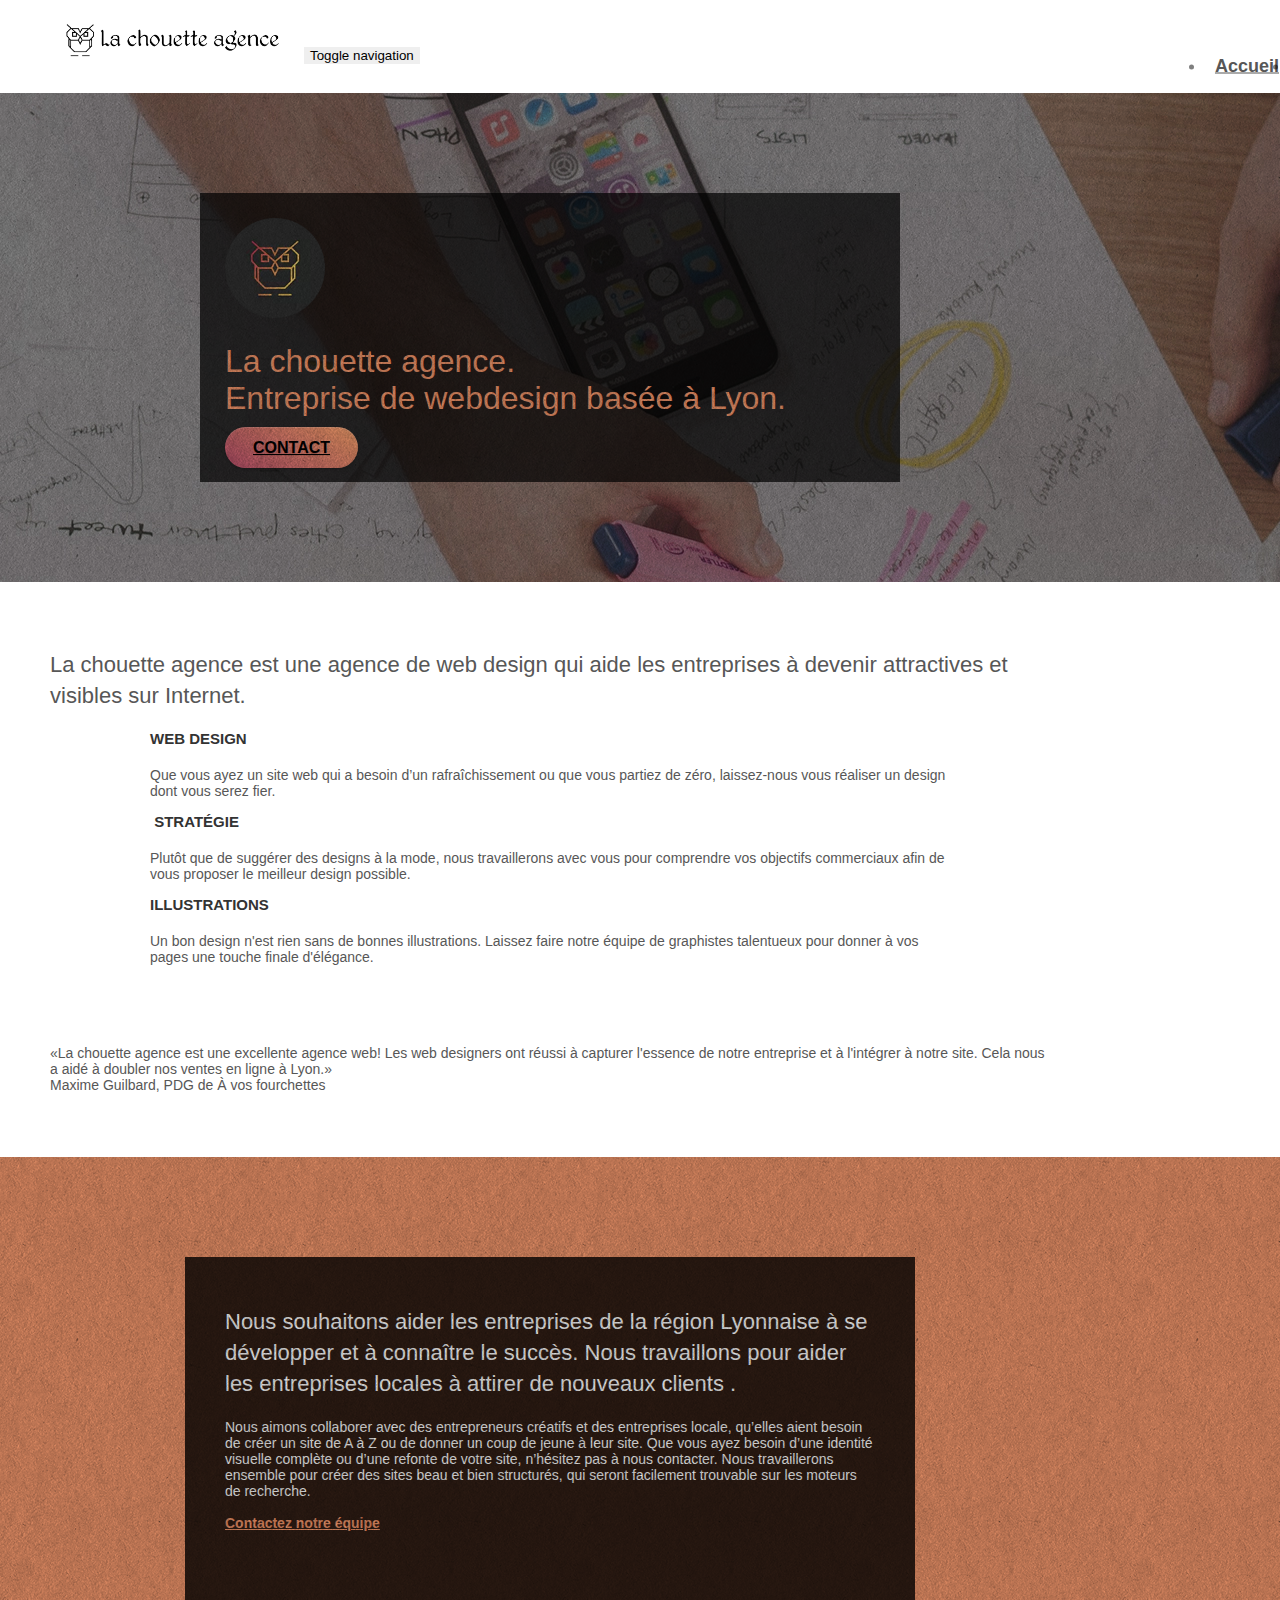
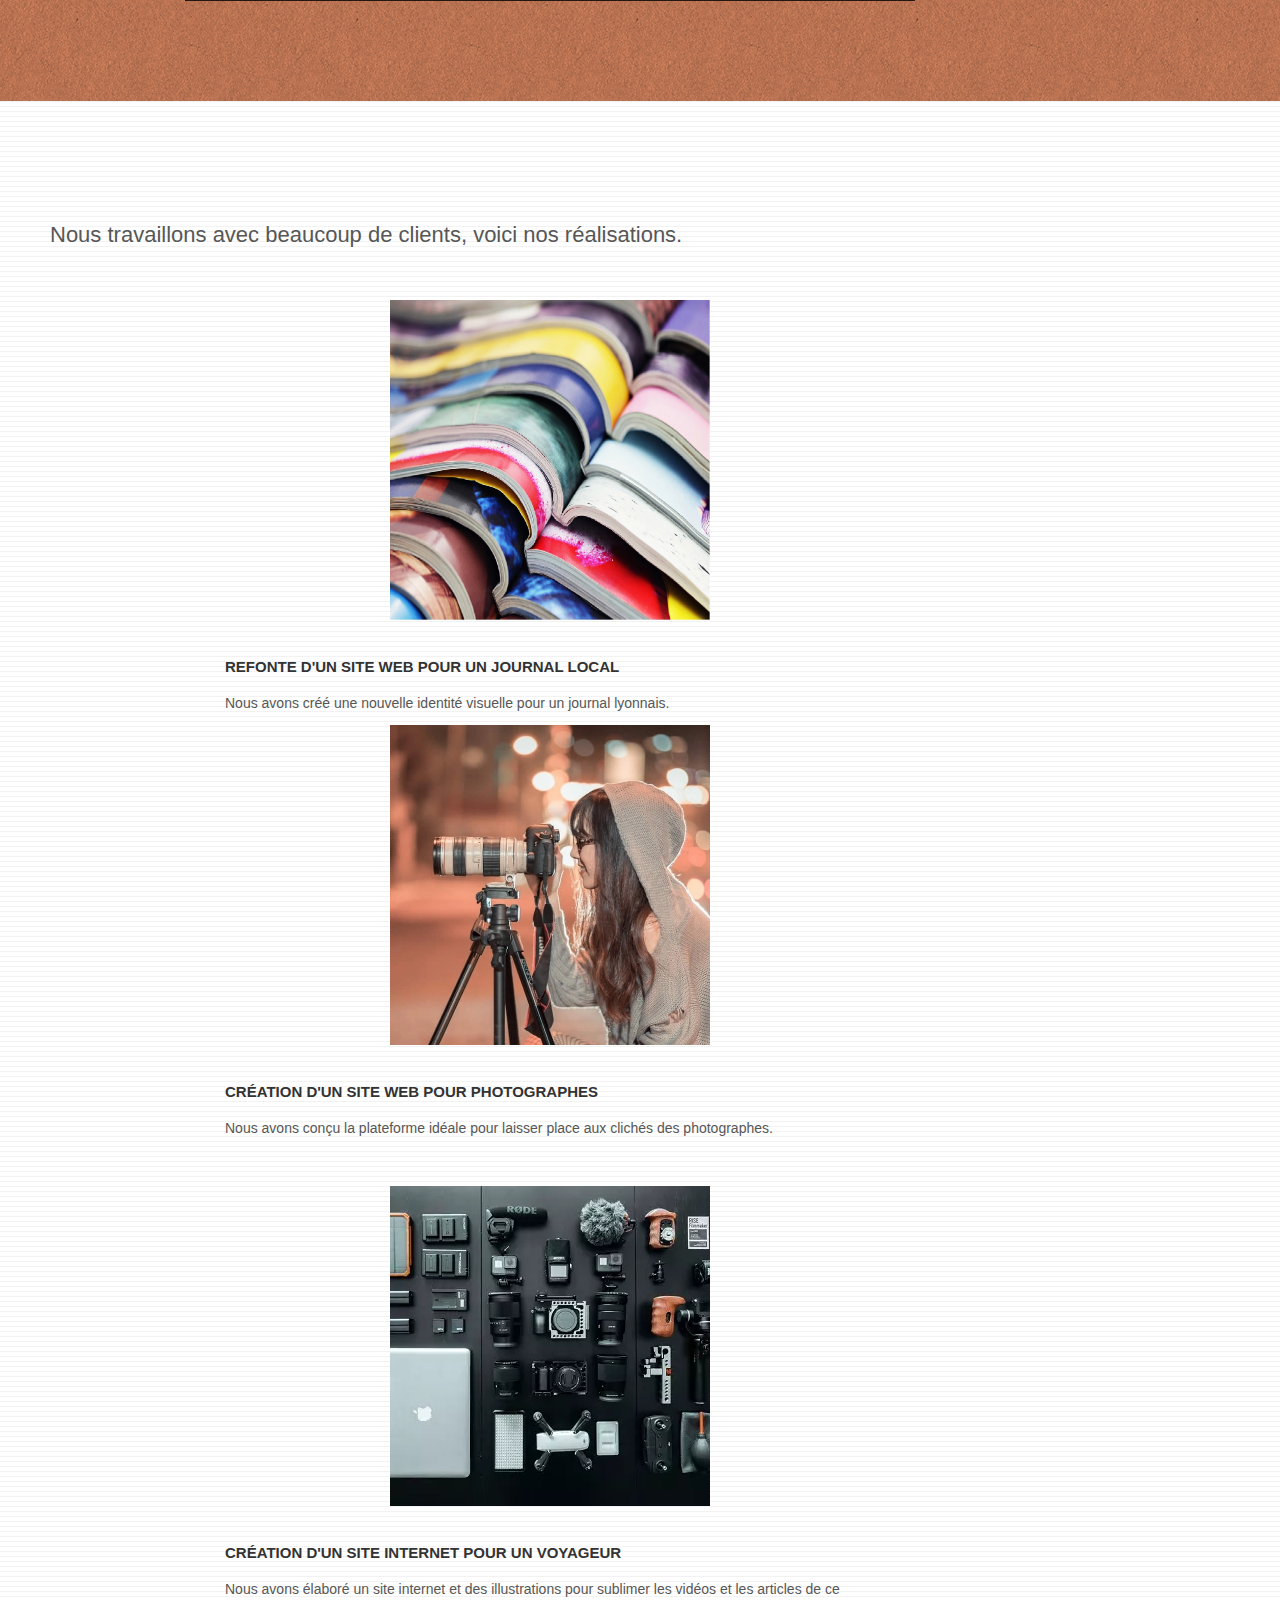
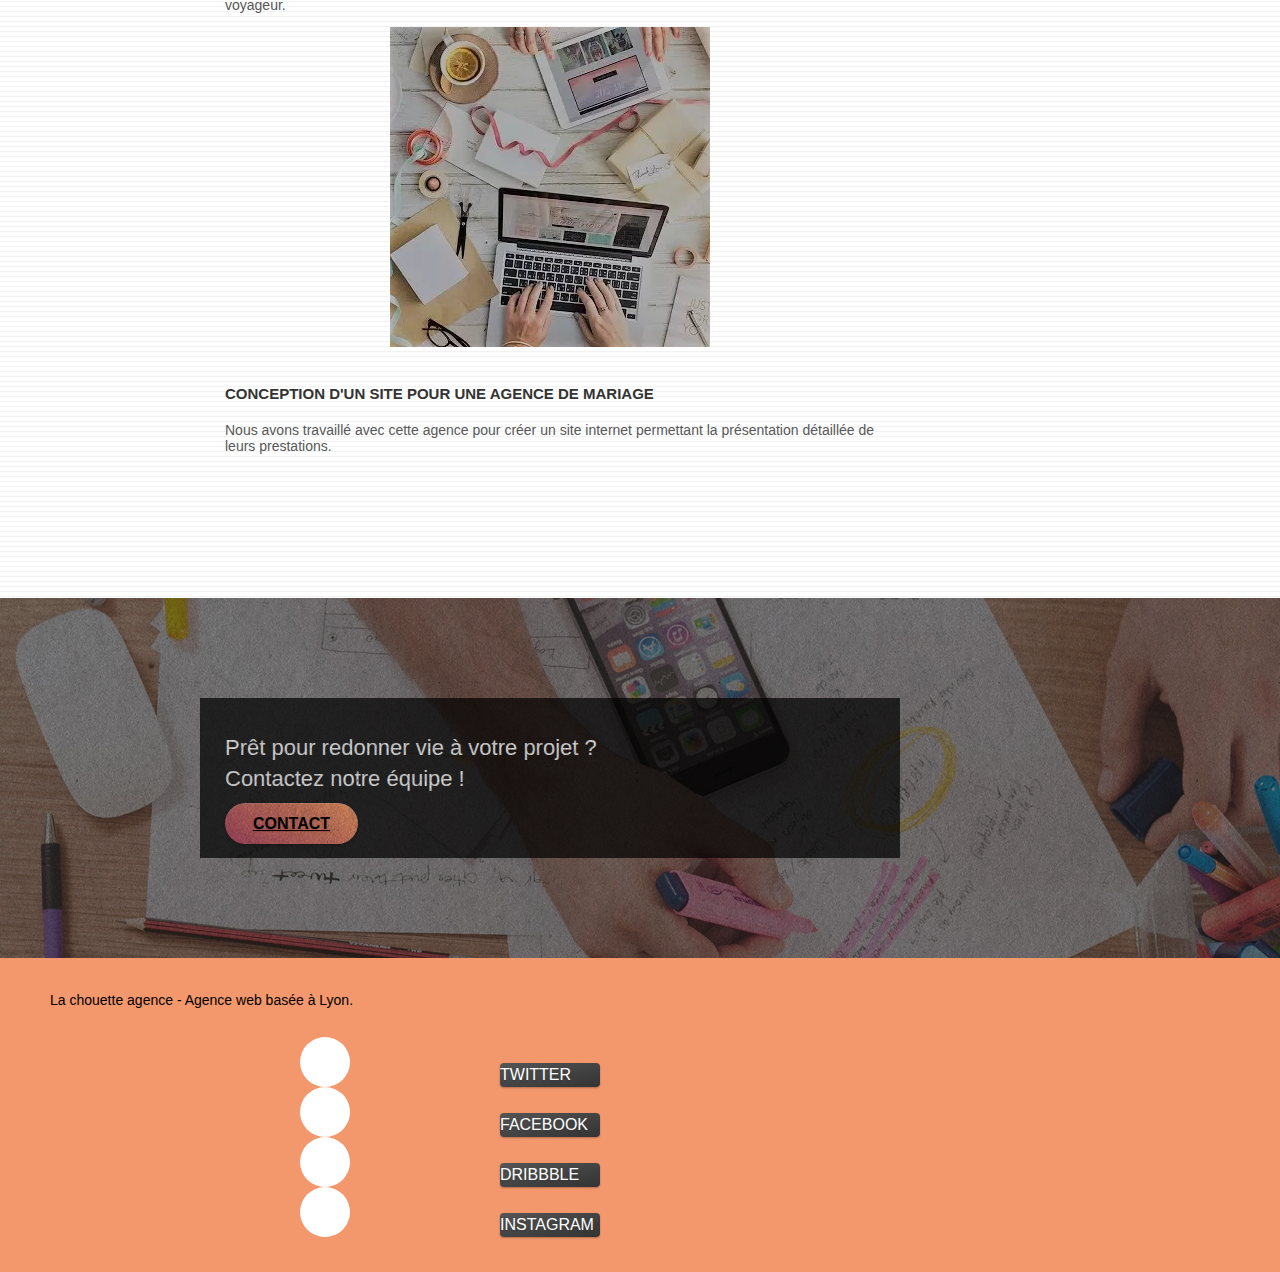
==== commit 3f0ac84e: "Ajout de robots.txt, modification prop css, modification attribut img" ====
--- a/index.html
+++ b/index.html
@@ -2,7 +2,6 @@
 <html lang="fr">
 <head>
     <meta charset="utf-8">
-    <meta name="keywords" content="seo, google, site web, site internet, agence design paris, agence design, agence design,agence design,agence design,agence design,agence design,agence design,agence design,agence design">
 	<meta name="description" content="Notre agence aide les entreprises à devenir attractives et visibles sur Internet. Nous vous proposerons le meilleur design.">
     <meta name="viewport" content="width=device-width, initial-scale=1.0, viewport-fit=cover">
     <link rel="shortcut icon" type="image/png" href="favicon.jpg">
@@ -37,7 +36,7 @@
 		
 				<nav class="navbar row">
 					<div class="navbar-header">
-						<a class="navbar-brand" href="index.html"><img src="img/la-chouette-agence.webp" alt="Logo de chouette et texte La chouette agence"/></a>
+						<a class="navbar-brand" href="index.html"><img src="img/la-chouette-agence.webp" alt="Logo de chouette et texte La chouette agence" width="215" height="40"/></a>
 						<button id="nav-toggle" type="button" class="ui-navbar-toggle navbar-toggle" data-toggle="collapse" data-target=".navbar-1">
 							<span class="sr-only">Toggle navigation</span><span class="icon-bar"></span><span class="icon-bar"></span><span class="icon-bar"></span>
 						</button>
@@ -220,7 +219,7 @@
 	</main>
 
 	<!-- ScrollToTop Button -->
-		<a class="bloc-button btn btn-d scrollToTop" onclick="scrollToTarget('1')"><i class="fa fa-chevron-up"></i></a>
+		<div class="bloc-button btn btn-d scrollToTop" onclick="scrollToTarget('1')"><i class="fa fa-chevron-up"></i></div>
 	<!-- ScrollToTop Button END-->
 
 	<!-- Footer - bloc-8 -->
@@ -229,54 +228,46 @@
 			<div class="row">
 				<div class="col-sm-12">
 					<p class="text-center black">
-						La chouette agence - Agence web basée à Lyon.<br>
+						La chouette agence - Agence web basée à Lyon.
 					</p>
 					<div class="row row-no-gutters social">
 						<div class="col-sm-3">
 							<div class="text-center">
-								<a class="social" href="index.html">
-									<div class="badge twit">
-										<div class="badge__circle">
-											<i class="fa fa-twitter"></i>
-										</div>
-										<p class="badge__text">TWITTER</p>
-									</div>
-								</a>
-							</div>
-						</div>
-						<div class="col-sm-3">
-							<div class="text-center">
-								<a class="social" href="index.html">
-									<div class="badge facb">
-										<div class="badge__circle">
-											<i class="fa fa-facebook"></i>
-										</div>
-										<p class="badge__text">FACEBOOK</p>
-									</div>
-								</a>
-							</div>
-						</div>
-						<div class="col-sm-3">
-							<div class="text-center">
-								<a class="social" href="index.html">
-									<div class="badge drib">
-										<div class="badge__circle">
-											<i class="fa fa-dribbble"></i>
-										</div>
-										<p class="badge__text">DRIBBBLE</p>
-									</div>
-								</a>
-							</div>
-						</div>
-						<div class="col-sm-3">
-							<div class="text-center">
-								<a class="social" href="index.html">
-									<div class="badge snap">
-										<div class="badge__circle">
-											<i class="fa fa-instagram"></i>
-										</div>
-										<p class="badge__text">INSTAGRAM</p>
-									</div>
+								<a class="social badge" href="index.html">
+									<div class="badge__circle twit">
+										<i class="fa fa-twitter"></i>
+									</div>
+									<span class="badge__text">TWITTER</span>
+								</a>
+							</div>
+						</div>
+						<div class="col-sm-3">
+							<div class="text-center">
+								<a class="social badge" href="index.html">
+									<div class="badge__circle">
+										<i class="fa fa-facebook facb"></i>
+									</div>
+									<span class="badge__text">FACEBOOK</span>
+								</a>
+							</div>
+						</div>
+						<div class="col-sm-3">
+							<div class="text-center">
+								<a class="social badge" href="index.html">
+									<div class="badge__circle">
+										<i class="fa fa-dribbble drib"></i>
+									</div>
+									<span class="badge__text">DRIBBBLE</span>
+								</a>
+							</div>
+						</div>
+						<div class="col-sm-3">
+							<div class="text-center">
+								<a class="social badge" href="index.html">
+									<div class="badge__circle">
+										<i class="fa fa-instagram insta"></i>
+									</div>
+									<span class="badge__text">INSTAGRAM</span>
 								</a>
 							</div>
 						</div>						
--- a/style.css
+++ b/style.css
@@ -303,11 +303,6 @@
     line-height: 44px;
 }
 
-.nav-barnd img {
-    width: 215px;
-    height: 40px 
-}
-
 .navbar-nav__items{
     margin: 0 10px;
     transition: transform .4s ease;
@@ -550,6 +545,25 @@
     box-shadow: none;
 }
 
+
+  /* Modification couleur de focus */
+
+
+.form-control:valid {
+border-color: #00c41a;
+box-shadow: 0 0 1px #00c41a;
+}
+
+.form-control:invalid {
+border-color: #f79c9c;
+box-shadow: 0 0 1px #f79c9c;
+}
+
+.form-control:focus {
+border-color: #f8de80;
+box-shadow: inset 0 1px 1px rgba(0, 0, 0, 0.075), 0 0 8px rgba(248, 222, 128, 1);
+}
+    
 .scrollToTop {
     position: relative;
     display: flex;
@@ -567,18 +581,19 @@
 }
 
 .scrollToTop:hover {
-    border: 3px solid #bd516e;
+    border: 3px solid #ffffff;
     border-radius: 50%;
     background-color: black;
 }
 
 .scrollToTop i{
     display: block;
+    color: #ffffff;
+    transition: all .3s ease-in-out;
+}
+
+.scrollToTop:hover i{
     color: #f3976c;
-    transition: all .3s ease-in-out;
-}
-
-.scrollToTop:hover i{
     transform: scale(1.3);
 }
 
@@ -963,11 +978,11 @@
 
 .badge__text {
     position: absolute;
-    bottom: -14px;
+    bottom: 0;
     padding: 3px 0;
     border-radius: 4px;
     width: 100px;
-    color: #fff !important;
+    color: #ffffff !important;
     left: 50%;
     transform: translateX(-50%);
     box-shadow: 0 1px 2px rgba(0, 0, 0, 0.27);
@@ -979,7 +994,7 @@
 	color: #dc306f;
 }
 
-.snap {
+.insta {
 	color:  #4C5FD7;
 }
 
@@ -1018,13 +1033,13 @@
     }
 }
 
-@media only screen and (min-device-width: 768px) and (max-device-width: 1024px) and (orientation: landscape) {
+@media only screen and (min-width: 768px) and (max-width: 1024px) and (orientation: landscape) {
     .b-parallax {
         background-attachment: scroll;
     }
 }
 
-@media only screen and (min-device-width: 1024px) and (max-device-width: 1366px) and (-webkit-min-device-pixel-ratio: 1.5) {
+@media only screen and (min-width: 1024px) and (max-width: 1366px) and (-webkit-min-device-pixel-ratio: 1.5) {
     .b-parallax {
         background-attachment: scroll;
     }
@@ -1060,6 +1075,11 @@
 }
 
 @media (max-width: 767px) {
+
+    p {
+        font-size: 16px;
+    }
+
     .page-container {
         overflow-x: hidden;
         position: relative;
@@ -1232,4 +1252,3 @@
         text-align: center;
     }
 }
-
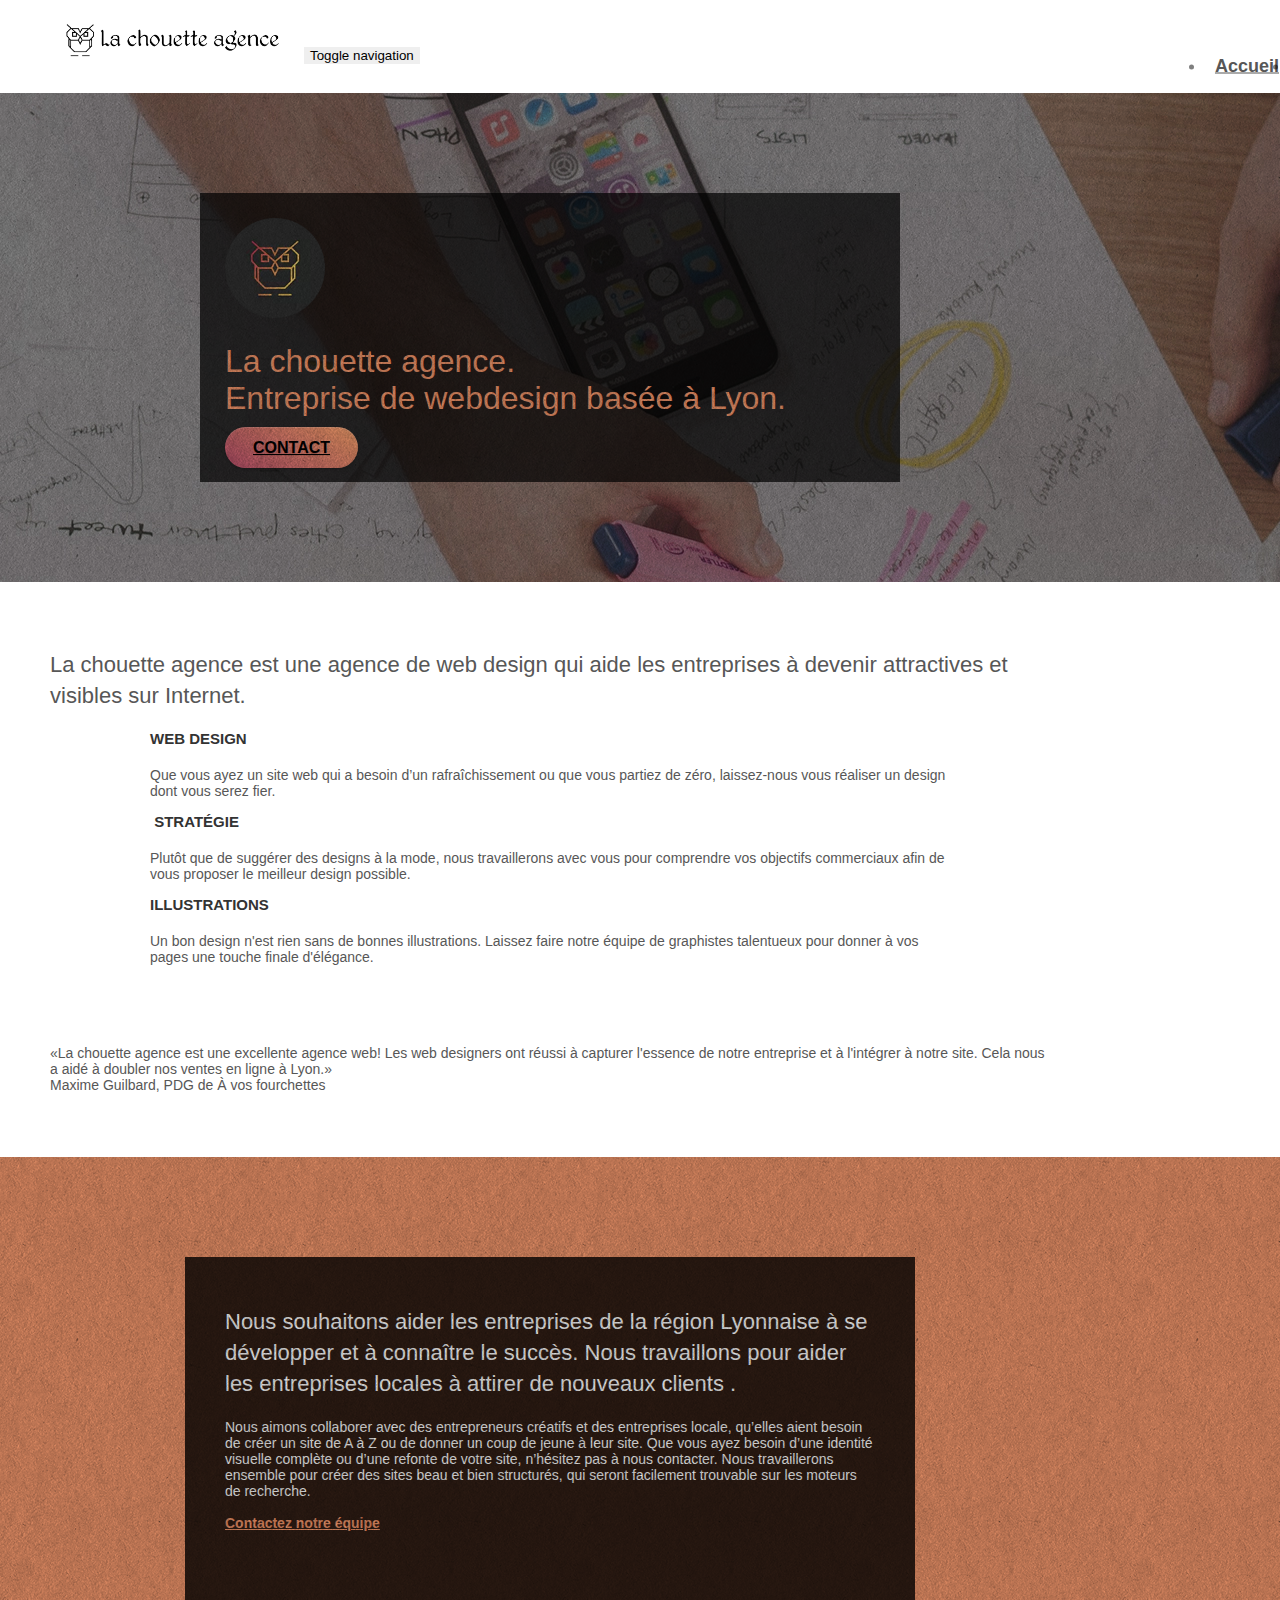
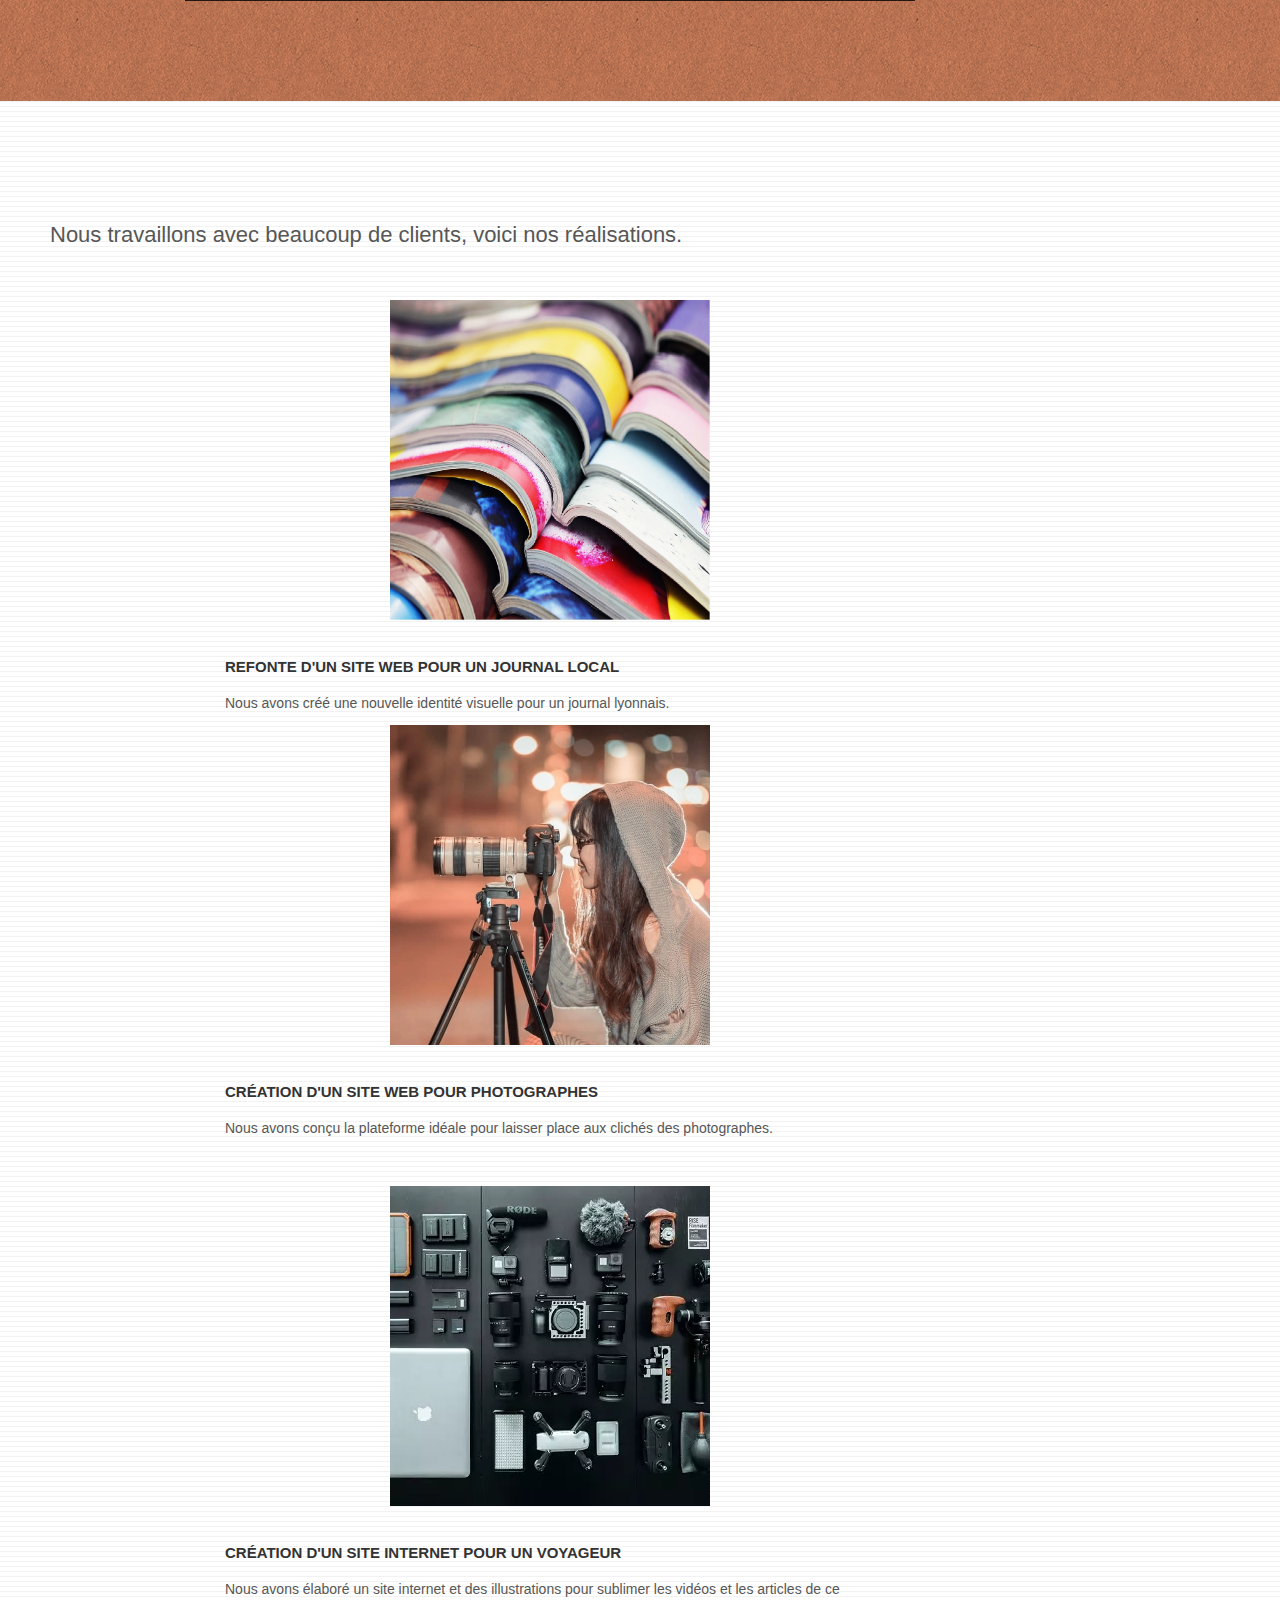
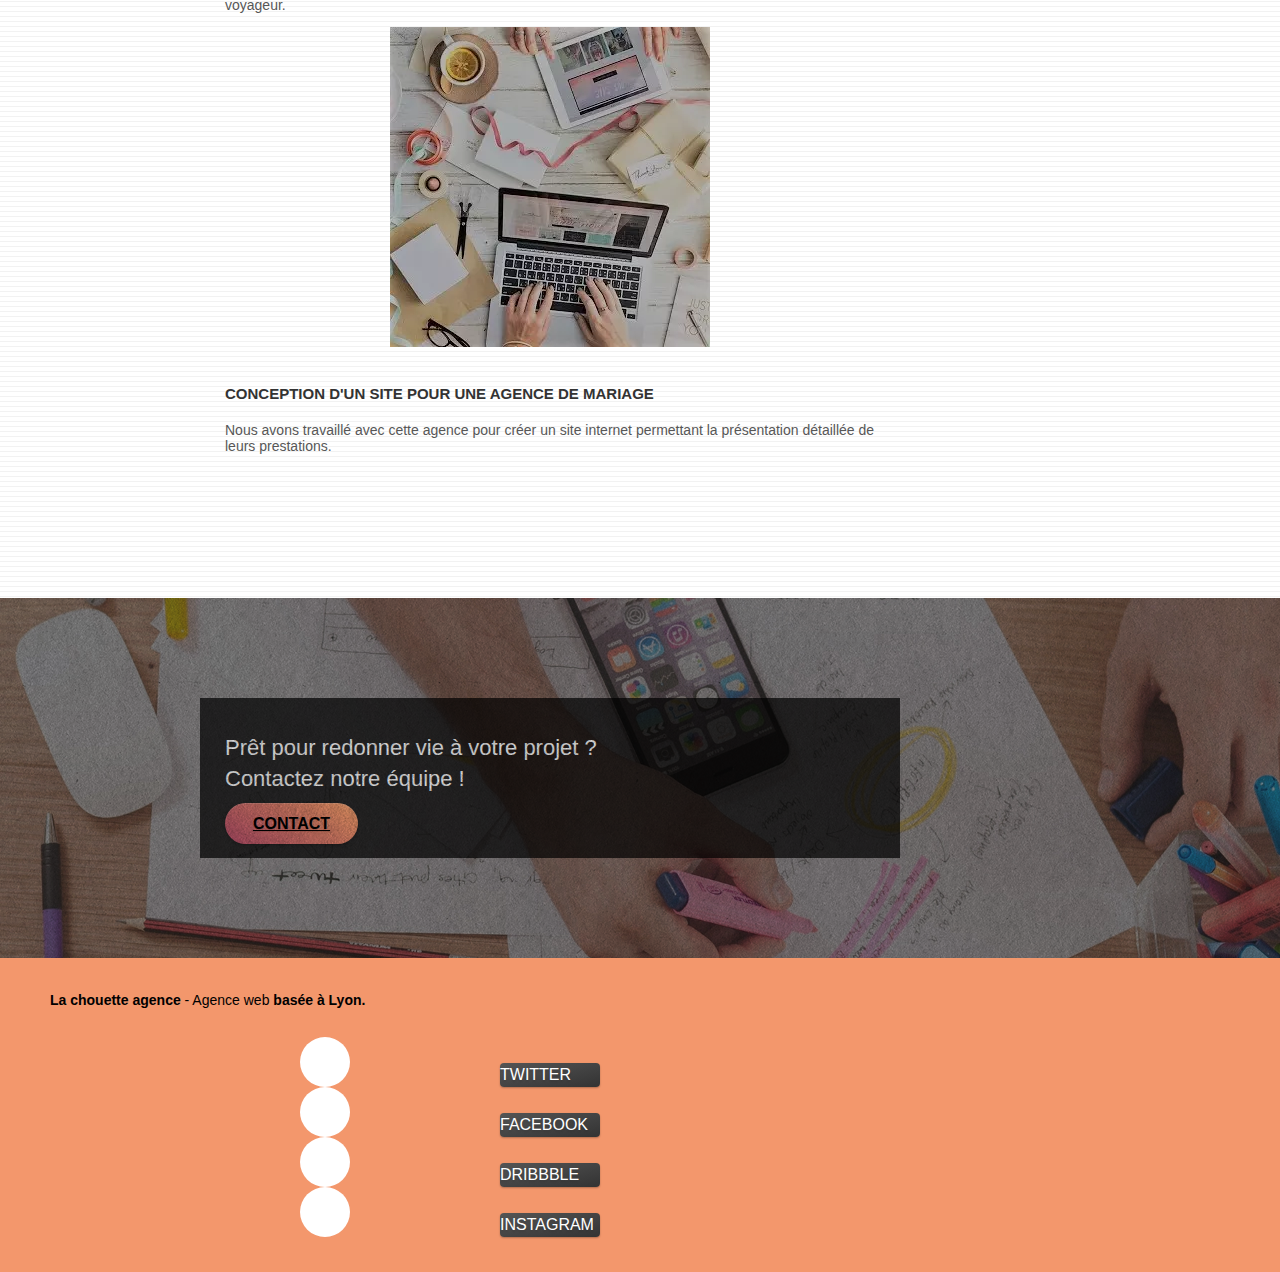
==== commit 7ff67a02: "ajout de title pour les icones" ====
--- a/index.html
+++ b/index.html
@@ -2,6 +2,18 @@
 <html lang="fr">
 <head>
     <meta charset="utf-8">
+
+		<!-- Global site tag (gtag.js) - Google Analytics -->
+	<script async src="https://www.googletagmanager.com/gtag/js?id=G-5GH78C7D1E"></script>
+	<script>
+	window.dataLayer = window.dataLayer || [];
+	function gtag(){dataLayer.push(arguments);}
+	gtag('js', new Date());
+
+	gtag('config', 'G-5GH78C7D1E');
+	</script>
+	<meta name="google-site-verification" content="a0j7E48NYgII4-c3SydgvLEQrp-VLwNR-GmBjMi72ic" />
+
 	<meta name="description" content="Notre agence aide les entreprises à devenir attractives et visibles sur Internet. Nous vous proposerons le meilleur design.">
     <meta name="viewport" content="width=device-width, initial-scale=1.0, viewport-fit=cover">
     <link rel="shortcut icon" type="image/png" href="favicon.jpg">
@@ -88,7 +100,7 @@
 				<div class="row voffset-lg med-width-whitespace">
 					<div class="col-sm-4">
 						<div class="text-center">
-							<i class="et-icon-browser sm-shadow icon-dark-slate-blue icons icon-lg"></i>
+							<i class="et-icon-browser sm-shadow icon-dark-slate-blue icons icon-lg" title="Icone de web design"></i>
 						</div>
 						<h3 class="mg-md text-center">
 							Web design
@@ -99,7 +111,7 @@
 					</div>
 					<div class="col-sm-4">
 						<div class="text-center">
-							<i class="et-icon-presentation sm-shadow icon-dark-slate-blue icons icon-lg"></i>
+							<i class="et-icon-presentation sm-shadow icon-dark-slate-blue icons icon-lg" title="Icone de présentation d'une stratégie"></i>
 						</div>
 						<h3 class="mg-md text-center">
 							&nbsp;Stratégie
@@ -110,7 +122,7 @@
 					</div>
 					<div class="col-sm-4">
 						<div class="text-center">
-							<i class="et-icon-edit sm-shadow icon-dark-slate-blue icons icon-lg"></i>
+							<i class="et-icon-edit sm-shadow icon-dark-slate-blue icons icon-lg" title="Icone de stylo"></i>
 						</div>
 						<h3 class="mg-md text-center">
 							Illustrations
@@ -121,8 +133,8 @@
 					</div>
 				</div>
 				<div class="row voffset-lg voffset">
-					<div class="col-xs-12 col-md-8 col-md-offset-2 text-center">
-							<p>
+					<div class="col-xs-12 col-md-8 col-md-offset-2 text-center quote-box">
+							<p class="">
 								<q>La chouette agence est une excellente agence web! Les web designers ont réussi à capturer l'essence de notre entreprise et à l'intégrer à notre site. Cela nous a aidé à doubler nos ventes en ligne à Lyon.</q><br>
 								Maxime Guilbard, PDG de À vos fourchettes
 							</p>
@@ -160,7 +172,7 @@
 				</div>
 				<div class="row tight-width-whitespace portfolio-row">
 					<div class="col-sm-6">
-						<a href="#" data-lightbox="img/livres-ouverts.webp" data-gallery-id="gallery-1" data-caption="Refonte d'un site web pour un journal local" data-frame="snapshot-lb"><img src="img/livres-ouverts.webp" alt="Livres ouverts de différentes couleurs" class="img-responsive portfolio-thumb" /></a>
+						<a href="#" class="portfolio-items" data-lightbox="img/livres-ouverts.webp" data-gallery-id="gallery-1" data-caption="Refonte d'un site web pour un journal local" data-frame="snapshot-lb"><img src="img/livres-ouverts.webp" class="img-responsive portfolio-thumb"  alt="Livres ouverts de différentes couleurs"/></a>
 						<h3 class="mg-md text-center">
 							Refonte d'un site web pour un journal local
 						</h3>
@@ -169,7 +181,7 @@
 						</p>
 					</div>
 					<div class="col-sm-6">
-						<a href="#" data-lightbox="img/photographe.webp" data-gallery-id="gallery-1" data-caption="Création d'un site web pour photographes" data-frame="snapshot-lb"><img src="img/photographe.webp" class="img-responsive portfolio-thumb" alt="Femme en train de prendre une photo avec un trépied" /></a>
+						<a href="#" class="portfolio-items" data-lightbox="img/photographe.webp" data-gallery-id="gallery-1" data-caption="Création d'un site web pour photographes" data-frame="snapshot-lb"><img src="img/photographe.webp" class="img-responsive portfolio-thumb" alt="Femme en train de prendre une photo avec un trépied" /></a>
 						<h3 class="mg-md text-center">
 							Création d'un site web pour photographes
 						</h3>
@@ -180,7 +192,7 @@
 				</div>
 				<div class="row tight-width-whitespace portfolio-row">
 					<div class="col-sm-6">
-						<a href="#" data-lightbox="img/materiel-photo.webp" data-gallery-id="gallery-1" data-caption="Création d'un site internet pour un voyageur" data-frame="snapshot-lb"><img src="img/materiel-photo.webp" class="img-responsive portfolio-thumb" alt="Matériel de photographie posé sur une table noire"/></a>
+						<a href="#" class="portfolio-items" data-lightbox="img/materiel-photo.webp" data-gallery-id="gallery-1" data-caption="Création d'un site internet pour un voyageur" data-frame="snapshot-lb"><img src="img/materiel-photo.webp" class="img-responsive portfolio-thumb" alt="Matériel de photographie sur une table noire"/></a>
 						<h3 class="mg-md text-center">
 							Création d'un site internet pour un voyageur
 						</h3>
@@ -189,7 +201,7 @@
 						</p>
 					</div>
 					<div class="col-sm-6">
-						<a href="#" data-lightbox="img/preparation-mariage.webp" data-gallery-id="gallery-1" data-caption="Conception d'un site pour une agence de mariage" data-frame="snapshot-lb"><img src="img/preparation-mariage.webp" class="img-responsive portfolio-thumb" alt="Ordinateur et tablette posés sur une table avec des enveloppes, du papier et des ciseaux" /></a>
+						<a href="#" class="portfolio-items" data-lightbox="img/preparation-mariage.webp" data-gallery-id="gallery-1" data-caption="Conception d'un site pour une agence de mariage" data-frame="snapshot-lb"><img src="img/preparation-mariage.webp" class="img-responsive portfolio-thumb" alt="Préparation d'un mariage" /></a>
 						<h3 class="mg-md text-center">
 							Conception d'un site pour une agence de mariage
 						</h3>
@@ -219,7 +231,7 @@
 	</main>
 
 	<!-- ScrollToTop Button -->
-		<div class="bloc-button btn btn-d scrollToTop" onclick="scrollToTarget('1')"><i class="fa fa-chevron-up"></i></div>
+		<button type="button" class="bloc-button btn btn-d scrollToTop" onclick="scrollToTarget('1')"><i class="fa fa-chevron-up"></i></button>
 	<!-- ScrollToTop Button END-->
 
 	<!-- Footer - bloc-8 -->
@@ -228,12 +240,12 @@
 			<div class="row">
 				<div class="col-sm-12">
 					<p class="text-center black">
-						La chouette agence - Agence web basée à Lyon.
+						<strong>La chouette agence</strong> - Agence web <strong>basée à Lyon.</strong> 
 					</p>
 					<div class="row row-no-gutters social">
 						<div class="col-sm-3">
 							<div class="text-center">
-								<a class="social badge" href="index.html">
+								<a class="social badge" href="index.html" title="Compte TWITTER">
 									<div class="badge__circle twit">
 										<i class="fa fa-twitter"></i>
 									</div>
@@ -243,7 +255,7 @@
 						</div>
 						<div class="col-sm-3">
 							<div class="text-center">
-								<a class="social badge" href="index.html">
+								<a class="social badge" href="index.html" title="Compte FACEBOOK">
 									<div class="badge__circle">
 										<i class="fa fa-facebook facb"></i>
 									</div>
@@ -253,7 +265,7 @@
 						</div>
 						<div class="col-sm-3">
 							<div class="text-center">
-								<a class="social badge" href="index.html">
+								<a class="social badge" href="index.html" title="Compte DRIBBBLE">
 									<div class="badge__circle">
 										<i class="fa fa-dribbble drib"></i>
 									</div>
@@ -263,7 +275,7 @@
 						</div>
 						<div class="col-sm-3">
 							<div class="text-center">
-								<a class="social badge" href="index.html">
+								<a class="social badge" href="index.html" title="Compte INSTAGRAM">
 									<div class="badge__circle">
 										<i class="fa fa-instagram insta"></i>
 									</div>
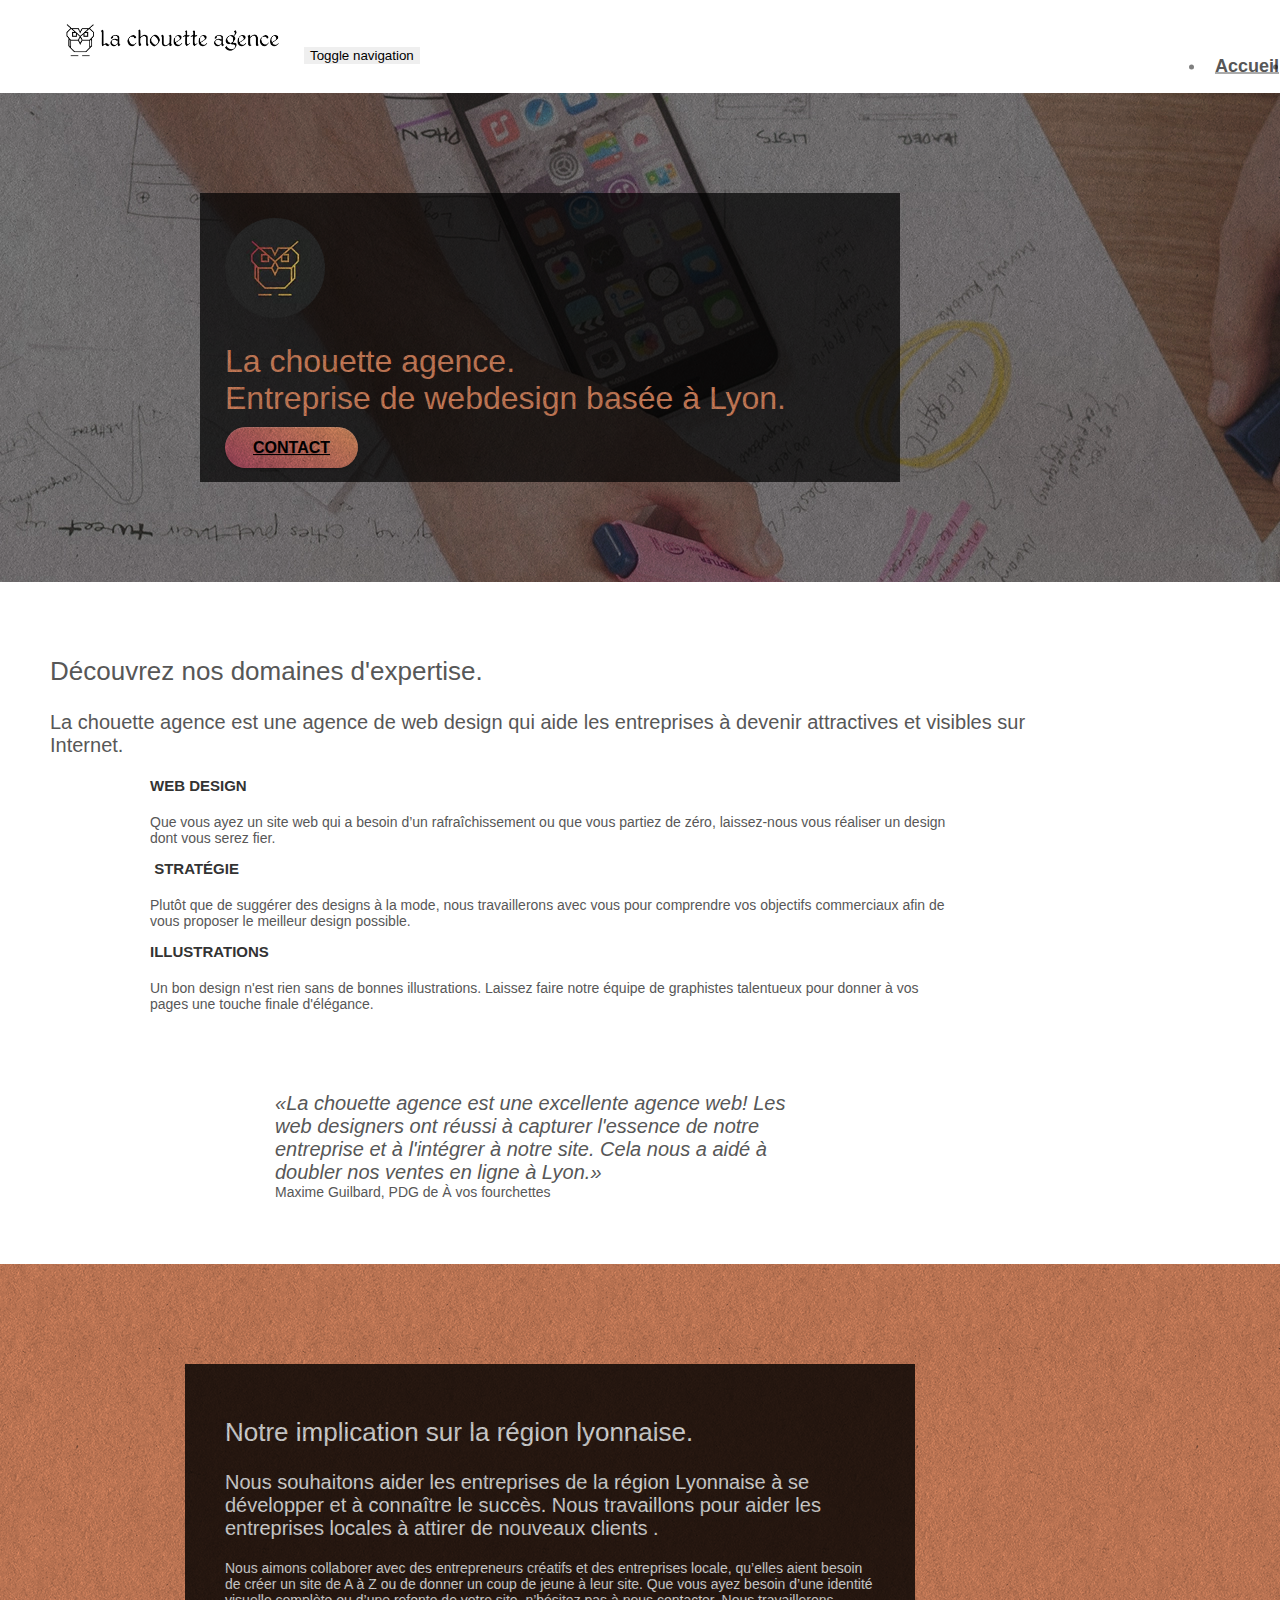
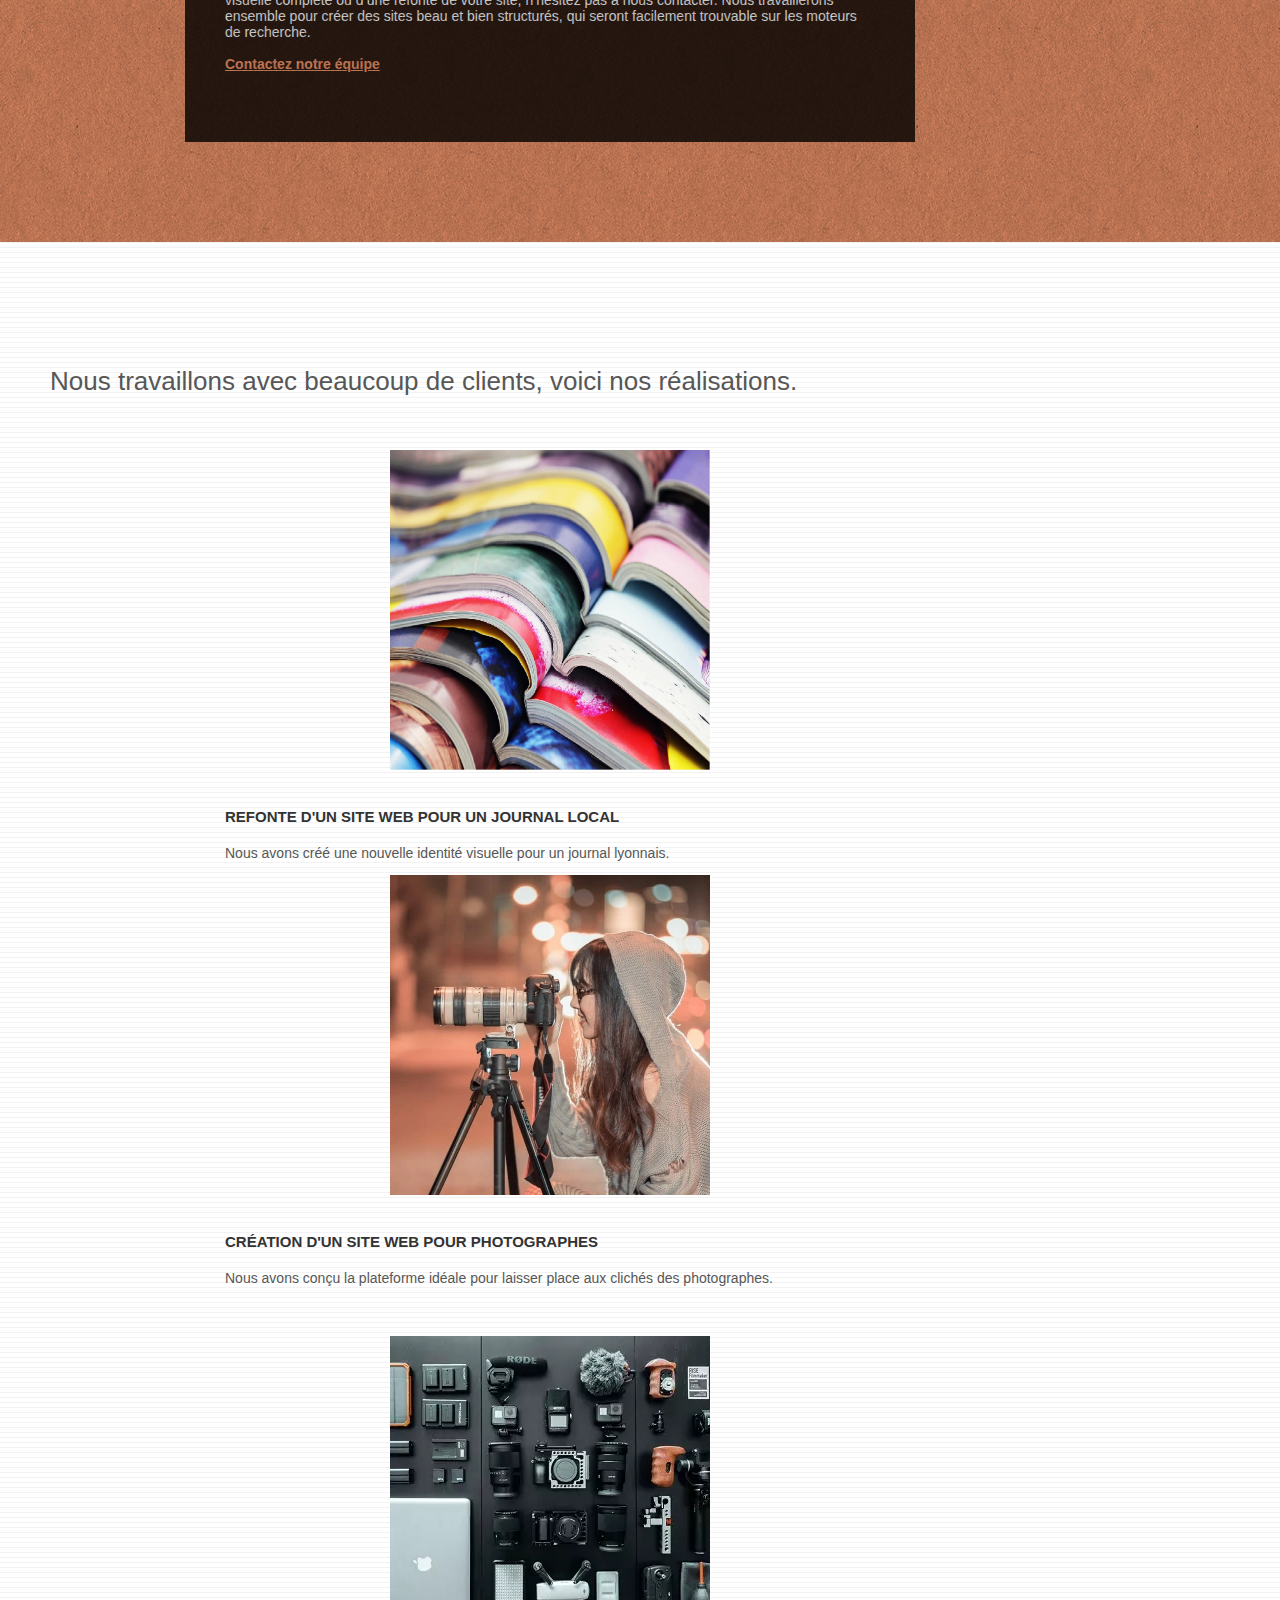
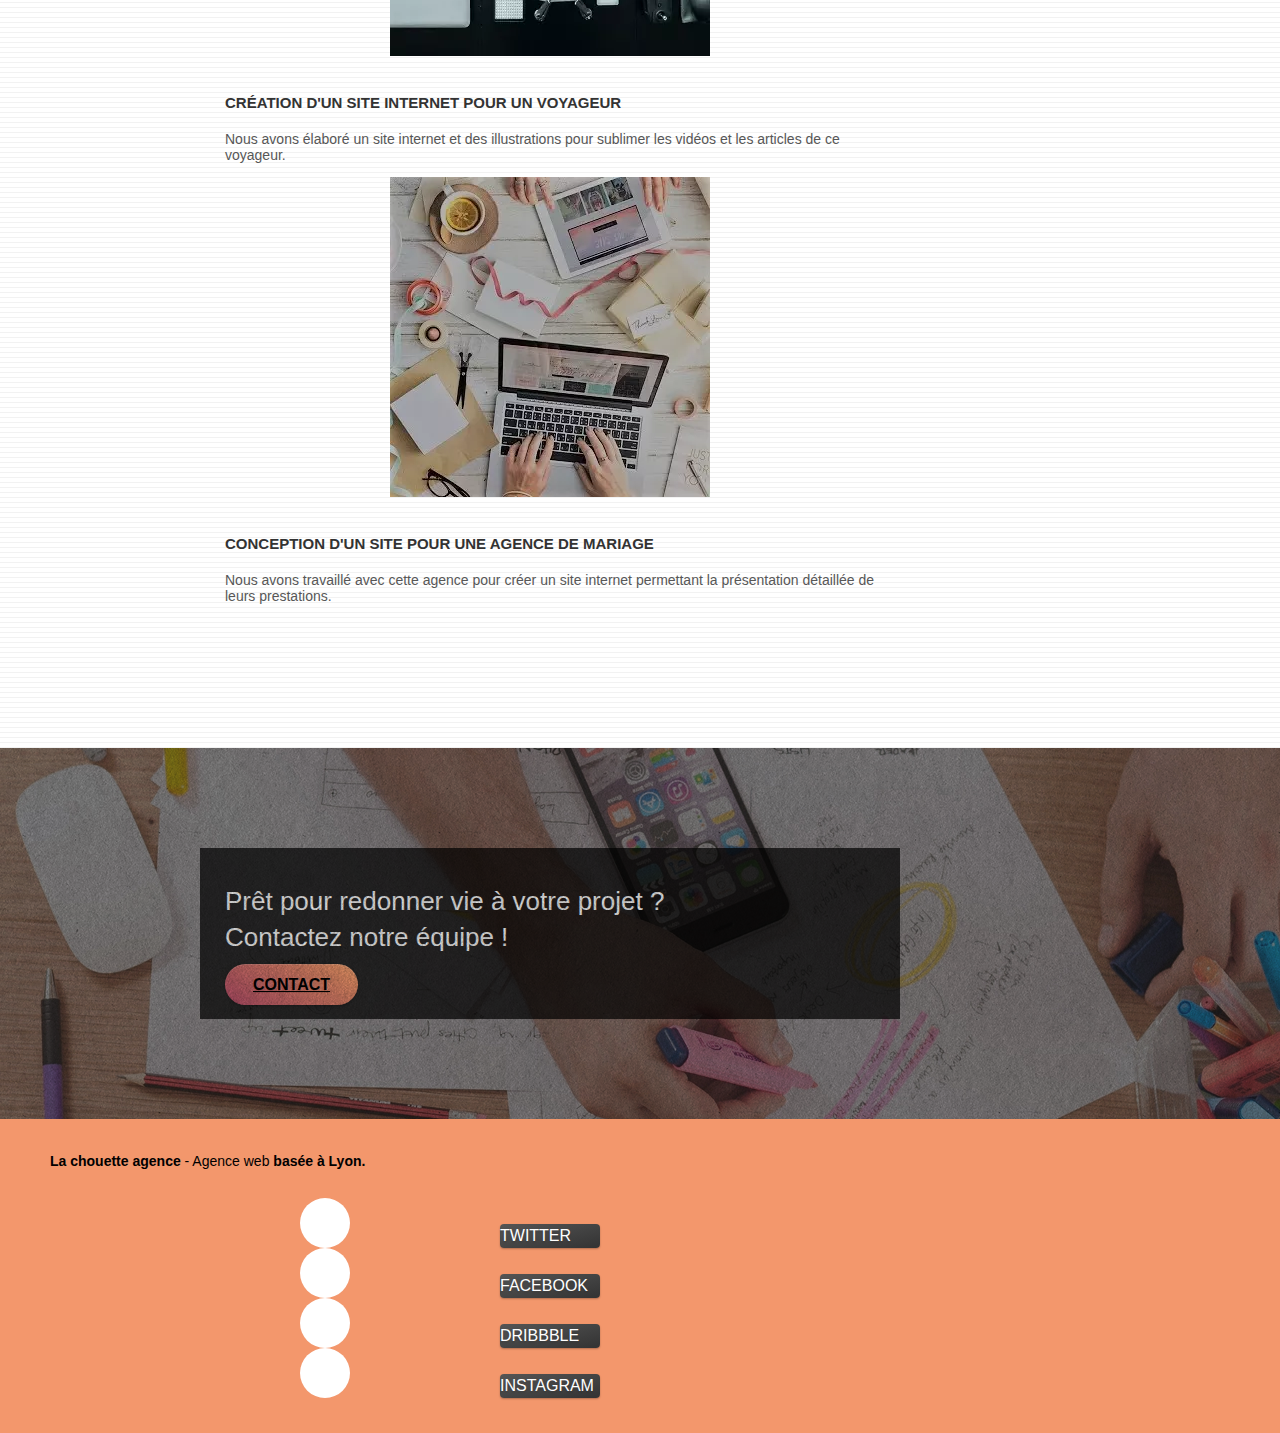
==== commit 7a4633bc: "restructuration des Hx" ====
--- a/index.html
+++ b/index.html
@@ -2,17 +2,6 @@
 <html lang="fr">
 <head>
     <meta charset="utf-8">
-
-		<!-- Global site tag (gtag.js) - Google Analytics -->
-	<script async src="https://www.googletagmanager.com/gtag/js?id=G-5GH78C7D1E"></script>
-	<script>
-	window.dataLayer = window.dataLayer || [];
-	function gtag(){dataLayer.push(arguments);}
-	gtag('js', new Date());
-
-	gtag('config', 'G-5GH78C7D1E');
-	</script>
-	<meta name="google-site-verification" content="a0j7E48NYgII4-c3SydgvLEQrp-VLwNR-GmBjMi72ic" />
 
 	<meta name="description" content="Notre agence aide les entreprises à devenir attractives et visibles sur Internet. Nous vous proposerons le meilleur design.">
     <meta name="viewport" content="width=device-width, initial-scale=1.0, viewport-fit=cover">
@@ -94,7 +83,8 @@
 			<div class="container bloc-md">
 				<div class="row">
 					<div class="col-sm-12 text-center">
-						<h2>La chouette agence est une agence de web design qui aide les entreprises à devenir attractives et visibles sur Internet.</h2>
+						<h2>Découvrez nos domaines d'expertise.</h2>
+						<p class="subtitle">La chouette agence est une agence de web design qui aide les entreprises à devenir attractives et visibles sur Internet.</p>
 					</div>
 				</div>
 				<div class="row voffset-lg med-width-whitespace">
@@ -149,9 +139,10 @@
 			<div class="container bloc-lg">
 				<div class="row tight-width-whitespace black-background">
 					<div class="col-sm-12">
-						<h2 class="mg-md text-center tc-white">
+						<h2 class="mg-md text-center tc-white">Notre implication sur la région lyonnaise.</h2>
+						<p class="mg-md text-center tc-white subtitle">
 							Nous souhaitons aider les entreprises de la région Lyonnaise à se développer et à connaître le succès. Nous travaillons pour aider les entreprises locales à attirer de nouveaux clients .<br>
-						</h2>
+						</p>
 						<p class="text-center white">
 							Nous aimons collaborer avec des entrepreneurs créatifs et des entreprises locale, qu’elles aient besoin de créer un site de A à Z ou de donner un coup de jeune à leur site. Que vous ayez besoin d’une identité visuelle complète ou d’une refonte de votre site, n’hésitez pas à nous contacter. Nous travaillerons ensemble pour créer des sites beau et bien structurés, qui seront facilement trouvable sur les moteurs de recherche. <br><br>
 							<a class="ltc-white bold-link contact-link" href="contact.html">Contactez notre équipe</a><br>
@@ -231,7 +222,7 @@
 	</main>
 
 	<!-- ScrollToTop Button -->
-		<button type="button" class="bloc-button btn btn-d scrollToTop" onclick="scrollToTarget('1')"><i class="fa fa-chevron-up"></i></button>
+		<button type="button" class="bloc-button btn btn-d scrollToTop" aria-label="Remonter la page" onclick="scrollToTarget('1')"><i class="fa fa-chevron-up"></i></button>
 	<!-- ScrollToTop Button END-->
 
 	<!-- Footer - bloc-8 -->
--- a/style.css
+++ b/style.css
@@ -580,7 +580,7 @@
     transition: all .3s ease-in-out;
 }
 
-.scrollToTop:hover {
+.scrollToTop:hover, .scrollToTop:focus {
     border: 3px solid #ffffff;
     border-radius: 50%;
     background-color: black;
@@ -592,7 +592,7 @@
     transition: all .3s ease-in-out;
 }
 
-.scrollToTop:hover i{
+.scrollToTop:hover i, .scrollToTop:focus i{
     color: #f3976c;
     transform: scale(1.3);
 }
@@ -791,7 +791,7 @@
 }
 
 h2 {
-    font-size: 22px;
+    font-size: 26px;
     line-height: 1.4em;
 }
 
@@ -840,6 +840,10 @@
     margin-left: auto;
 }
 
+.portfolio-items:focus {
+    box-shadow: 0px 0px 20px 0px #f3976c;
+}
+
 .portfolio-row {
     margin-bottom: 44px;
     margin-top: 50px;
@@ -948,6 +952,9 @@
 
 
  /* Ajouts */
+.subtitle {
+    font-size: 20px;
+}
 
  .badge {
 	position: relative;
@@ -1010,6 +1017,17 @@
     display: none!important;
 }
 
+.quote-box {
+    float: none;
+    margin: 0 auto;
+    width: 550px;
+}
+
+q {
+    font-size: 20px;
+    font-style: italic;
+}
+
 @media (max-width: 1024px) {
     .bloc {
         padding-left: 20px;
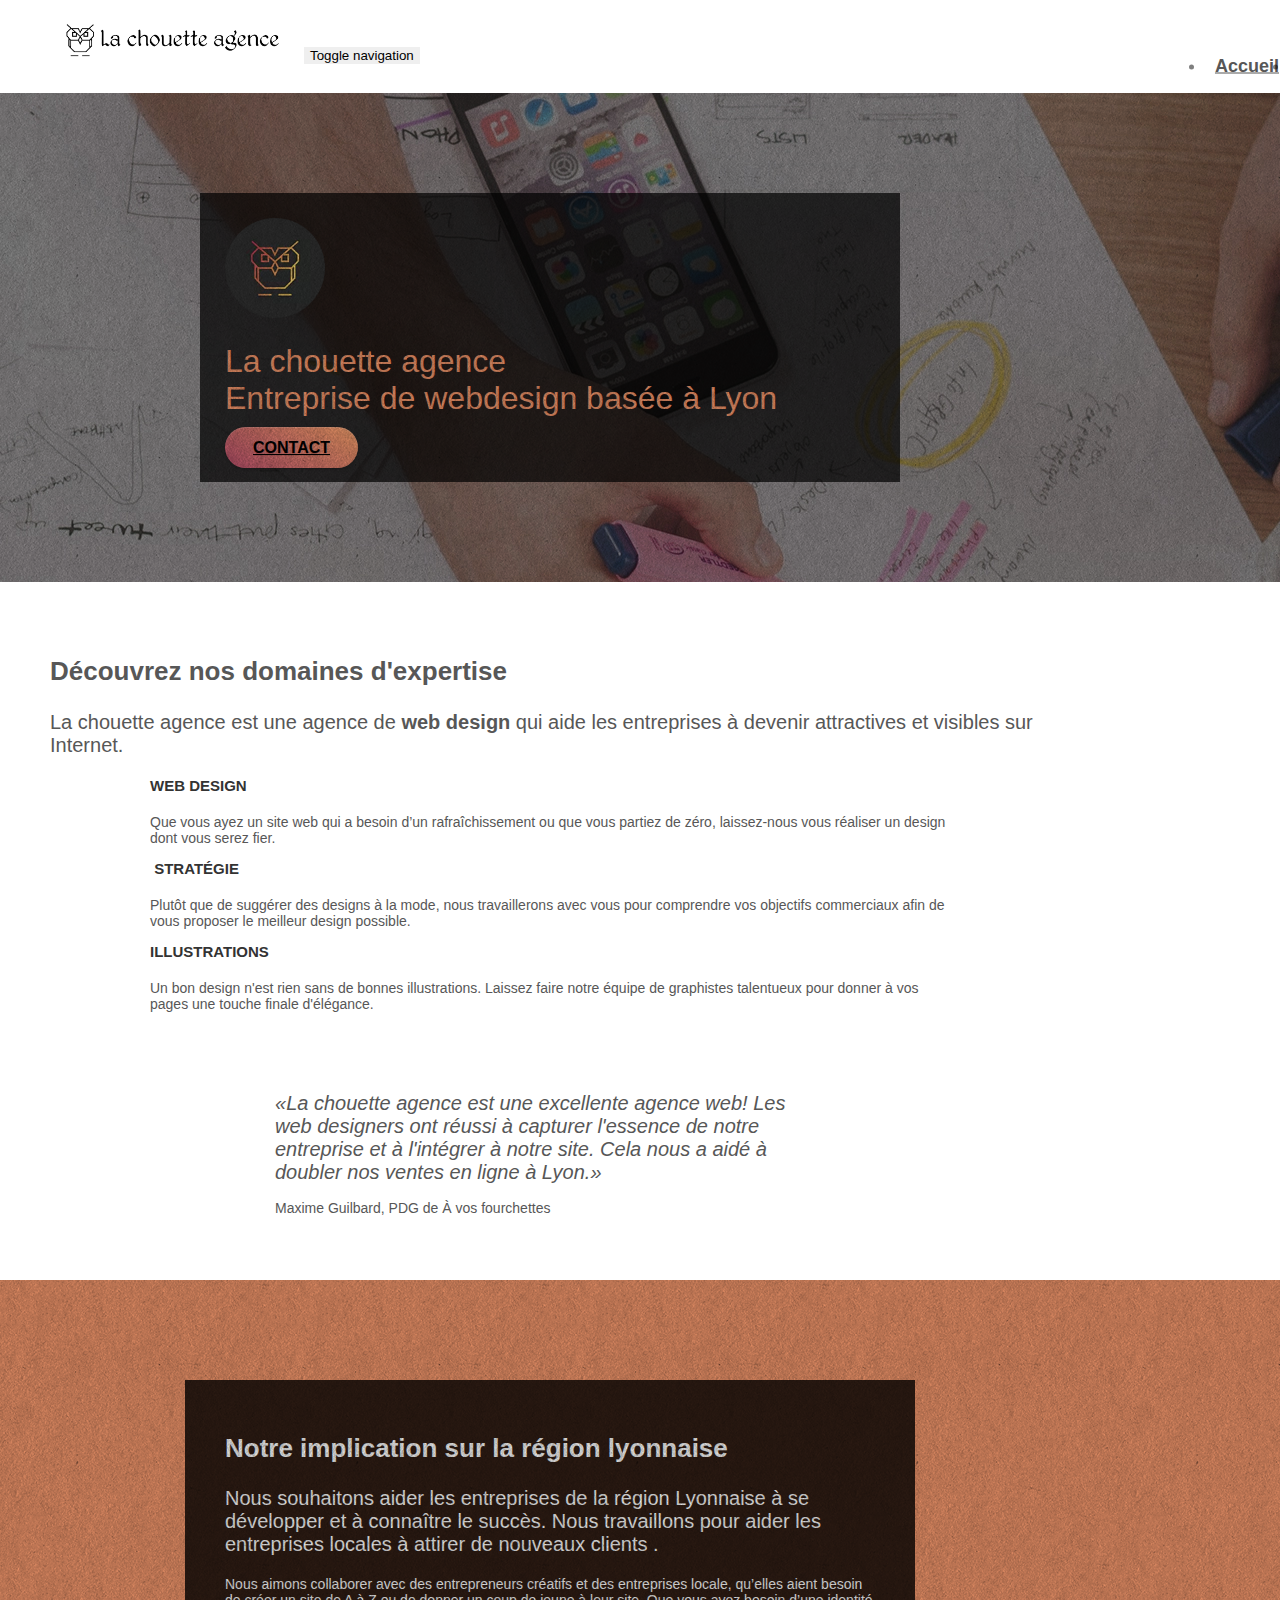
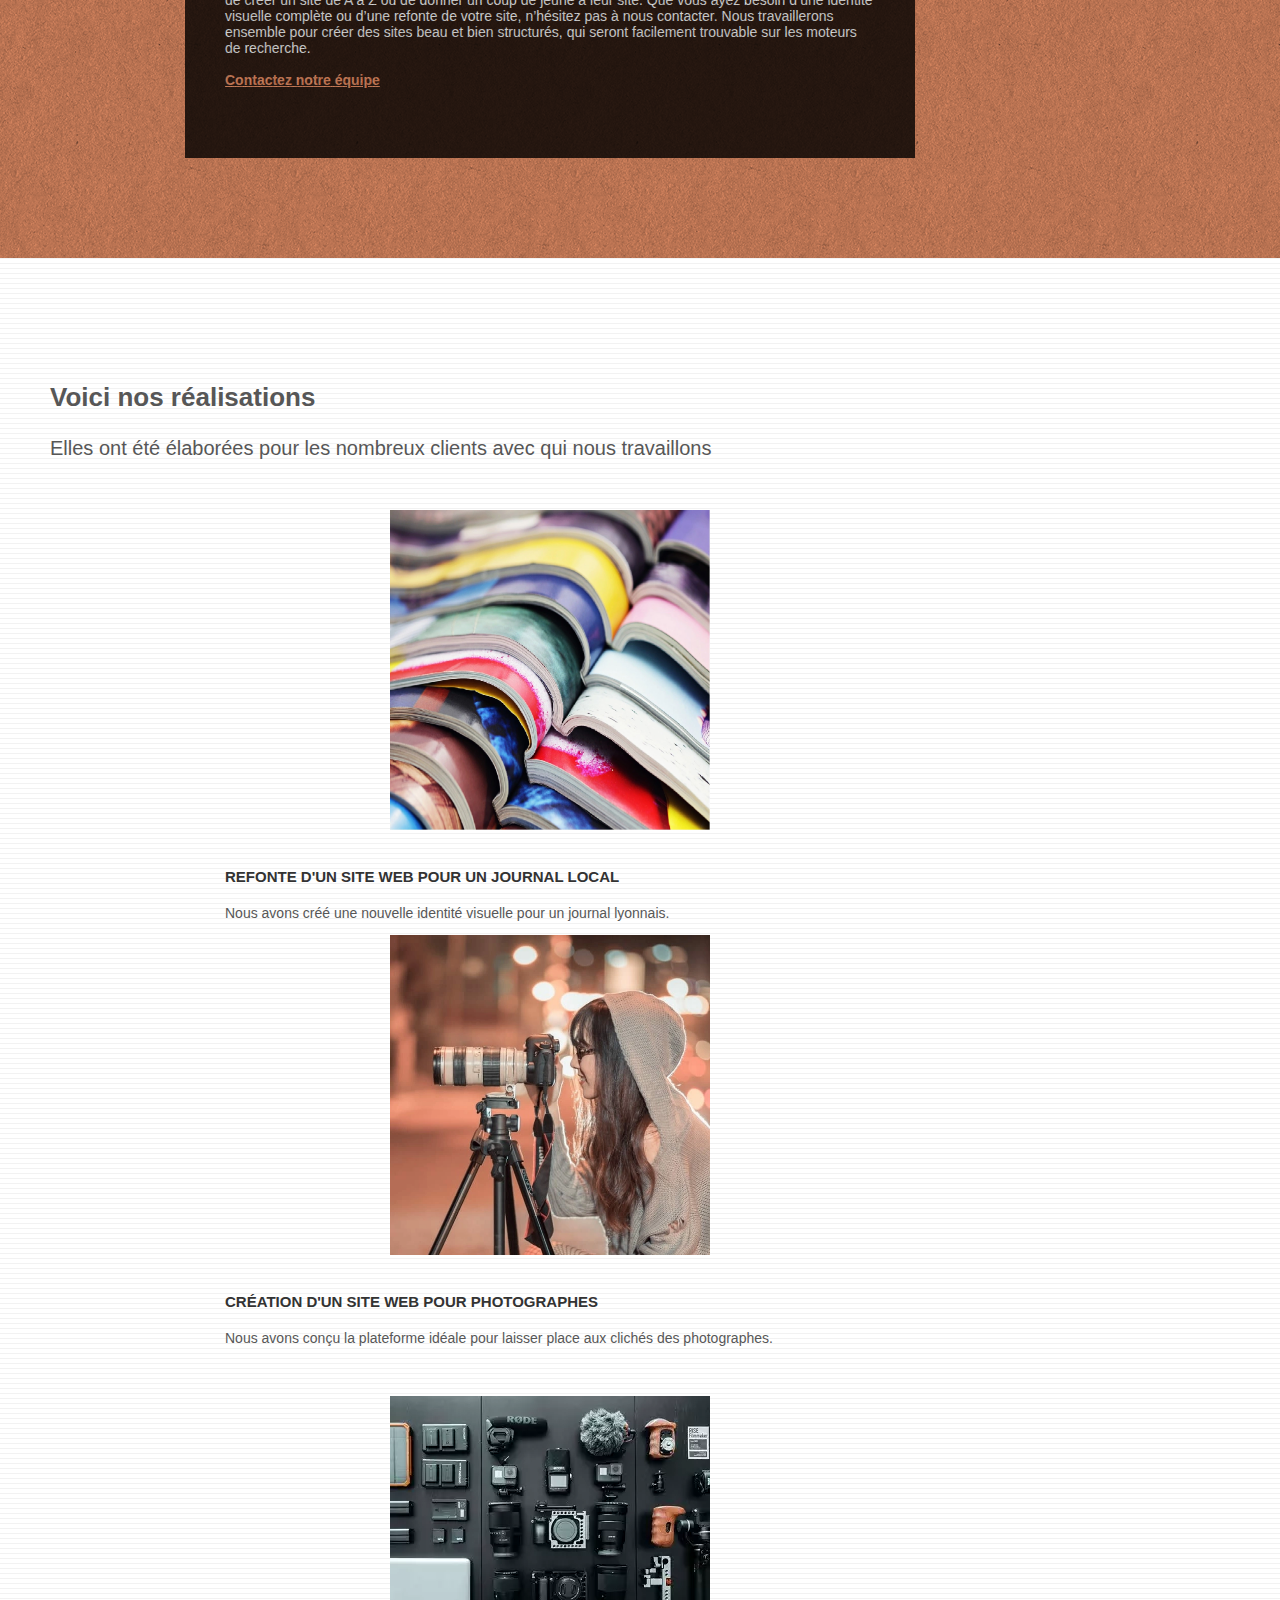
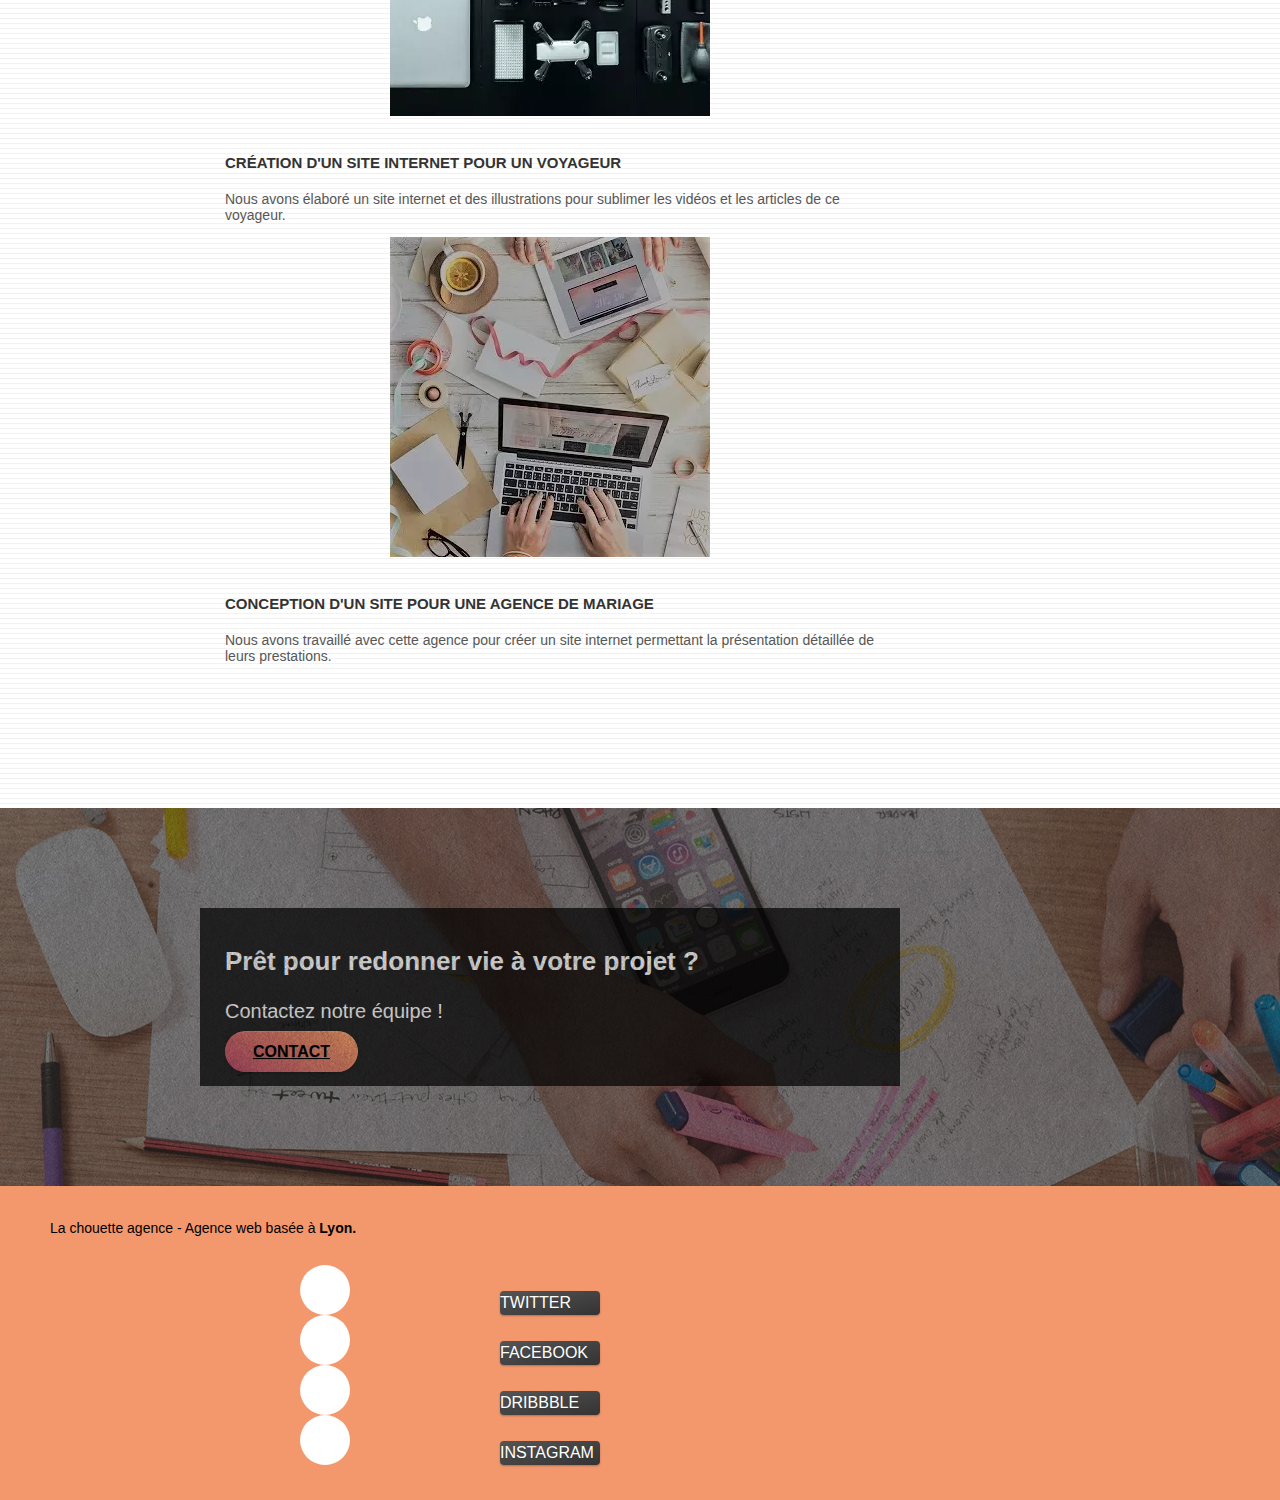
==== commit 4197e5ed: "Rajout des dossier audit" ====
--- a/index.html
+++ b/index.html
@@ -3,8 +3,13 @@
 <head>
     <meta charset="utf-8">
 
-	<meta name="description" content="Notre agence aide les entreprises à devenir attractives et visibles sur Internet. Nous vous proposerons le meilleur design.">
-    <meta name="viewport" content="width=device-width, initial-scale=1.0, viewport-fit=cover">
+
+	<title> Acceuil - La chouette agence - Agence de web design </title>
+	<meta name="description" content="Notre agence aide les entreprises à devenir attractives et visibles sur Internet. 
+	Nous vous proposerons le meilleur design.">
+    
+	
+	<meta name="viewport" content="width=device-width, initial-scale=1.0, viewport-fit=cover">
     <link rel="shortcut icon" type="image/png" href="favicon.jpg">
 
 	<link rel="stylesheet" type="text/css" href="./css/bootstrap.min.css">
@@ -18,7 +23,6 @@
 	<script src="./js/jquery.touchSwipe.min.js" defer></script>
 	<script src="./js/gmaps.min.js" defer></script>
 
-    <title> Acceuil - La chouette agence - Agence de web design </title>
 
     
 <!-- Analytics -->
@@ -38,7 +42,7 @@
 				<nav class="navbar row">
 					<div class="navbar-header">
 						<a class="navbar-brand" href="index.html"><img src="img/la-chouette-agence.webp" alt="Logo de chouette et texte La chouette agence" width="215" height="40"/></a>
-						<button id="nav-toggle" type="button" class="ui-navbar-toggle navbar-toggle" data-toggle="collapse" data-target=".navbar-1">
+						<button id="nav-toggle" aria-label="Menu de navigation" type="button" class="ui-navbar-toggle navbar-toggle" data-toggle="collapse" data-target=".navbar-1">
 							<span class="sr-only">Toggle navigation</span><span class="icon-bar"></span><span class="icon-bar"></span><span class="icon-bar"></span>
 						</button>
 					</div>
@@ -67,7 +71,7 @@
 					<div class="col-sm-12">
 						<img src="img/logo.webp" class="center-block image-resize-mode" width="100" height="100" alt="Logo de chouette orange et jaune" />
 						<h1 class="text-center hero-bloc-text tc-orange ">
-							La chouette agence. <br> Entreprise de webdesign basée à Lyon.
+							La chouette agence <br> Entreprise de webdesign basée à Lyon
 						</h1>
 						<div class="text-center">
 							<a href="contact.html" class="btn btn-lg btn-clean btn-rd cta-hero btn-atomic-tangerine" id="cta-hero">Contact</a>
@@ -83,12 +87,12 @@
 			<div class="container bloc-md">
 				<div class="row">
 					<div class="col-sm-12 text-center">
-						<h2>Découvrez nos domaines d'expertise.</h2>
-						<p class="subtitle">La chouette agence est une agence de web design qui aide les entreprises à devenir attractives et visibles sur Internet.</p>
+						<h2>Découvrez nos domaines d'expertise</h2>
+						<p class="subtitle">La chouette agence est une agence de <strong>web design</strong> qui aide les entreprises à devenir attractives et visibles sur Internet.</p>
 					</div>
 				</div>
 				<div class="row voffset-lg med-width-whitespace">
-					<div class="col-sm-4">
+					<article class="col-sm-4">
 						<div class="text-center">
 							<i class="et-icon-browser sm-shadow icon-dark-slate-blue icons icon-lg" title="Icone de web design"></i>
 						</div>
@@ -98,8 +102,8 @@
 						<p class="text-center ">
 							Que vous ayez un site web qui a besoin d&rsquo;un rafraîchissement ou que vous partiez de zéro, laissez-nous vous réaliser un design dont vous serez fier.
 						</p>
-					</div>
-					<div class="col-sm-4">
+					</article>
+					<article class="col-sm-4">
 						<div class="text-center">
 							<i class="et-icon-presentation sm-shadow icon-dark-slate-blue icons icon-lg" title="Icone de présentation d'une stratégie"></i>
 						</div>
@@ -109,8 +113,8 @@
 						<p class="text-center ">
 							Plutôt que de suggérer des designs à la mode, nous travaillerons avec vous pour comprendre vos objectifs commerciaux afin de vous proposer le meilleur design possible.<br>
 						</p>
-					</div>
-					<div class="col-sm-4">
+					</article>
+					<article class="col-sm-4">
 						<div class="text-center">
 							<i class="et-icon-edit sm-shadow icon-dark-slate-blue icons icon-lg" title="Icone de stylo"></i>
 						</div>
@@ -120,15 +124,15 @@
 						<p class="text-center ">
 							Un bon design n'est rien sans de bonnes illustrations. Laissez faire notre équipe de graphistes talentueux pour donner à vos pages une touche finale d'élégance.
 						</p>
-					</div>
+					</article>
 				</div>
 				<div class="row voffset-lg voffset">
 					<div class="col-xs-12 col-md-8 col-md-offset-2 text-center quote-box">
 							<p class="">
-								<q>La chouette agence est une excellente agence web! Les web designers ont réussi à capturer l'essence de notre entreprise et à l'intégrer à notre site. Cela nous a aidé à doubler nos ventes en ligne à Lyon.</q><br>
+								<q>La chouette agence est une excellente agence web! Les web designers ont réussi à capturer l'essence de notre entreprise et à l'intégrer à notre site. Cela nous a aidé à doubler nos ventes en ligne à Lyon.</q><br><br>
 								Maxime Guilbard, PDG de À vos fourchettes
 							</p>
-					</div>
+						</div>
 				</div>
 			</div>
 		</section>
@@ -139,7 +143,7 @@
 			<div class="container bloc-lg">
 				<div class="row tight-width-whitespace black-background">
 					<div class="col-sm-12">
-						<h2 class="mg-md text-center tc-white">Notre implication sur la région lyonnaise.</h2>
+						<h2 class="mg-md text-center tc-white">Notre implication sur la région lyonnaise</h2>
 						<p class="mg-md text-center tc-white subtitle">
 							Nous souhaitons aider les entreprises de la région Lyonnaise à se développer et à connaître le succès. Nous travaillons pour aider les entreprises locales à attirer de nouveaux clients .<br>
 						</p>
@@ -158,11 +162,12 @@
 			<div class="container bloc-lg">
 				<div class="row">
 					<div class="col-sm-12 text-center">
-						<h2>Nous travaillons avec beaucoup de clients, voici nos réalisations.</h2>
+						<h2>Voici nos réalisations</h2>
+						<p class="subtitle">Elles ont été élaborées pour les nombreux clients avec qui nous travaillons</p>
 					</div>
 				</div>
 				<div class="row tight-width-whitespace portfolio-row">
-					<div class="col-sm-6">
+					<article class="col-sm-6">
 						<a href="#" class="portfolio-items" data-lightbox="img/livres-ouverts.webp" data-gallery-id="gallery-1" data-caption="Refonte d'un site web pour un journal local" data-frame="snapshot-lb"><img src="img/livres-ouverts.webp" class="img-responsive portfolio-thumb"  alt="Livres ouverts de différentes couleurs"/></a>
 						<h3 class="mg-md text-center">
 							Refonte d'un site web pour un journal local
@@ -170,8 +175,8 @@
 						<p class="text-center">
 							Nous avons créé une nouvelle identité visuelle pour un journal lyonnais.
 						</p>
-					</div>
-					<div class="col-sm-6">
+					</article>
+					<article class="col-sm-6">
 						<a href="#" class="portfolio-items" data-lightbox="img/photographe.webp" data-gallery-id="gallery-1" data-caption="Création d'un site web pour photographes" data-frame="snapshot-lb"><img src="img/photographe.webp" class="img-responsive portfolio-thumb" alt="Femme en train de prendre une photo avec un trépied" /></a>
 						<h3 class="mg-md text-center">
 							Création d'un site web pour photographes
@@ -179,10 +184,10 @@
 						<p class="text-center">
 							Nous avons conçu la plateforme idéale pour laisser place aux clichés des photographes.
 						</p>
-					</div>
+					</article>
 				</div>
 				<div class="row tight-width-whitespace portfolio-row">
-					<div class="col-sm-6">
+					<article class="col-sm-6">
 						<a href="#" class="portfolio-items" data-lightbox="img/materiel-photo.webp" data-gallery-id="gallery-1" data-caption="Création d'un site internet pour un voyageur" data-frame="snapshot-lb"><img src="img/materiel-photo.webp" class="img-responsive portfolio-thumb" alt="Matériel de photographie sur une table noire"/></a>
 						<h3 class="mg-md text-center">
 							Création d'un site internet pour un voyageur
@@ -190,8 +195,8 @@
 						<p class="text-center">
 							Nous avons élaboré un site internet et des illustrations pour sublimer les vidéos et les articles de ce voyageur.
 						</p>
-					</div>
-					<div class="col-sm-6">
+					</article>
+					<article class="col-sm-6">
 						<a href="#" class="portfolio-items" data-lightbox="img/preparation-mariage.webp" data-gallery-id="gallery-1" data-caption="Conception d'un site pour une agence de mariage" data-frame="snapshot-lb"><img src="img/preparation-mariage.webp" class="img-responsive portfolio-thumb" alt="Préparation d'un mariage" /></a>
 						<h3 class="mg-md text-center">
 							Conception d'un site pour une agence de mariage
@@ -199,7 +204,7 @@
 						<p class="text-center">
 							Nous avons travaillé avec cette agence pour créer un site internet permettant la présentation détaillée de leurs prestations.
 						</p>
-					</div>
+					</article>
 				</div>
 			</div>
 		</section>
@@ -210,8 +215,9 @@
 			<div class="container bloc-lg">
 				<div class="row row-cta">
 					<h2 class="mg-md text-center tc-white">
-						Prêt pour redonner vie à votre projet ?<br>Contactez notre équipe !
+						Prêt pour redonner vie à votre projet ?
 					</h2>
+					<p class="subtitle text-center tc-white">Contactez notre équipe !</p>
 					<div class="col-sm-12 text-center">
 						<a href="contact.html" class="btn btn-atomic-tangerine btn-clean btn-rd btn-lg cta-hero">Contact</a>
 					</div>
@@ -231,7 +237,7 @@
 			<div class="row">
 				<div class="col-sm-12">
 					<p class="text-center black">
-						<strong>La chouette agence</strong> - Agence web <strong>basée à Lyon.</strong> 
+						La chouette agence - Agence web basée à <strong>Lyon.</strong> 
 					</p>
 					<div class="row row-no-gutters social">
 						<div class="col-sm-3">
--- a/style.css
+++ b/style.css
@@ -11,7 +11,6 @@
 a,
 button {
     transition: all .3s ease-in-out;
-    outline: none!important;
 }
 
 a:hover {
@@ -337,6 +336,9 @@
 }
 
 .navbar-brand img {
+
+    width: 215px; 
+    height: 40px;
     max-height: 200px;
     margin: 0 5px 0 0;
     display: inline;
@@ -384,6 +386,11 @@
 .navbar-toggle .icon-bar {
     background-color: rgba(0, 0, 0, .5);
     width: 26px;
+}
+
+
+.navbar-toggle:focus .icon-bar, .navbar-toggle:hover .icon-bar{
+    background-color: rgba(243,151,108,1) !important;
 }
 
 .nav-invert .navbar .nav {
@@ -493,10 +500,6 @@
 .btn-d:focus {
     color: #FFF;
     background: rgba(0, 0, 0, .3);
-}
-
-button {
-    outline: none!important;
 }
 
 .btn-rd {
@@ -727,6 +730,14 @@
     color: #575757!important;
 }
 
+h1 {
+    font-weight: 500;
+}
+
+h2 {
+    font-weight: 600;
+}
+
 .container {
     max-width: 1000px;
 }
@@ -952,6 +963,11 @@
 
 
  /* Ajouts */
+
+ .title-contact {
+padding-bottom: 20px;
+ }
+
 .subtitle {
     font-size: 20px;
 }
@@ -1075,10 +1091,6 @@
         overflow-x: hidden;
         position: relative;
     }
-    .bloc {
-        padding-left: constant(safe-area-inset-left);
-        padding-right: constant(safe-area-inset-right);
-    }
     .bloc-group,
     .bloc-group .bloc {
         display: block;
@@ -1087,8 +1099,6 @@
     .bloc-fill-screen .fill-bloc-top-edge,
     .bloc-fill-screen .fill-bloc-bottom-edge {
         padding: 0 20px;
-        padding-left: constant(safe-area-inset-left);
-        padding-right: constant(safe-area-inset-right);
     }
 }
 
